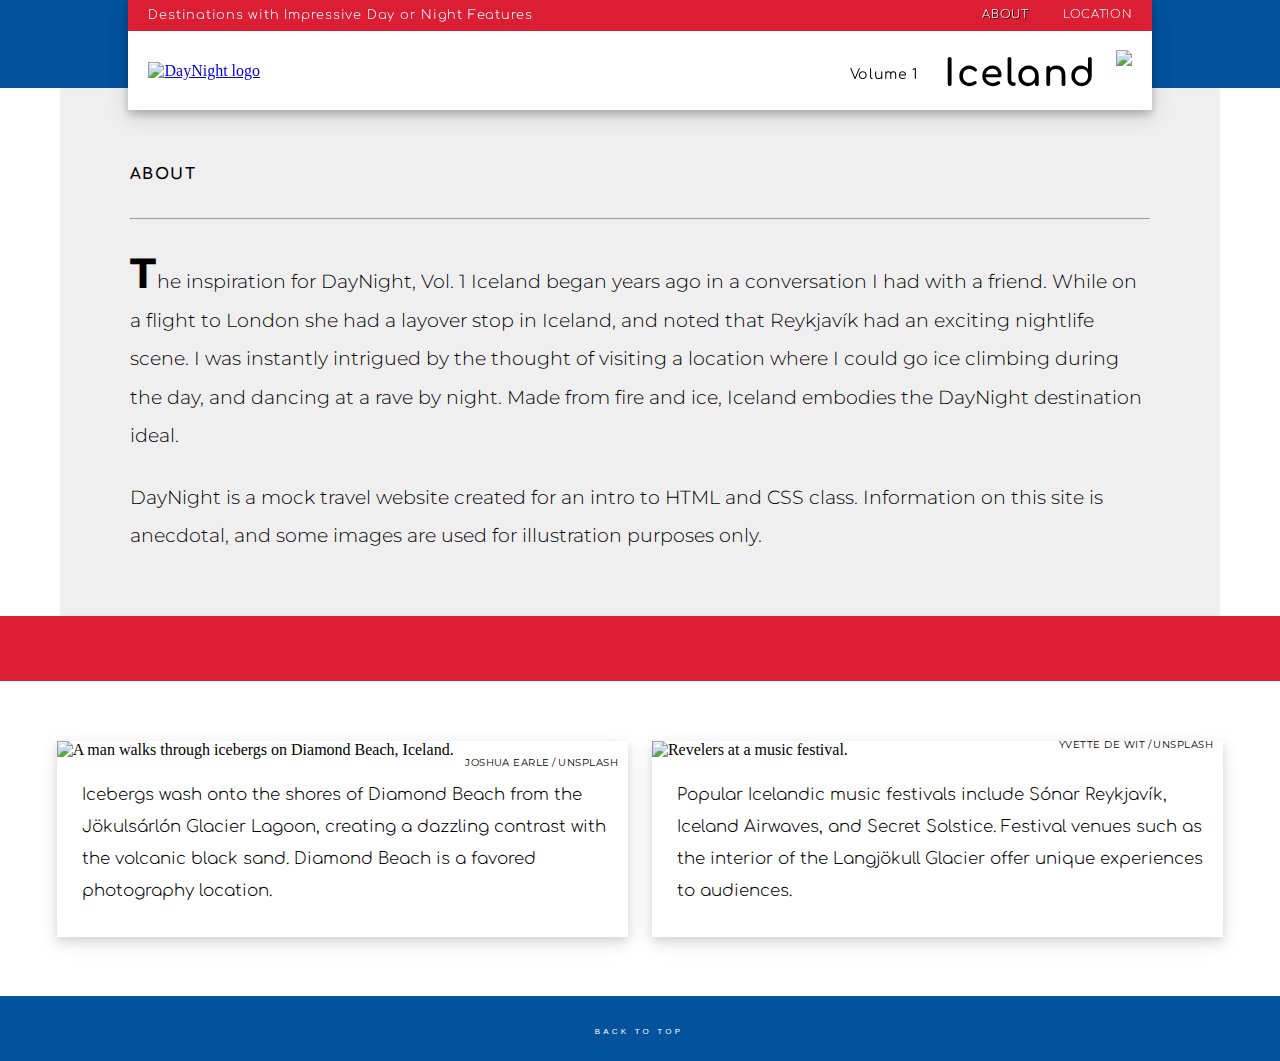
==== about.html @ ad4d8a8e "Add files via upload" ====
<!DOCTYPE html>
<html>
  <head>
    <meta charset="utf-8">
    <meta name="viewport" content="width=device-width, initial-scale=1">
    <title>About DayNight</title>
    <link rel="stylesheet" type="text/css" href="style.css">
    <link href="https://fonts.googleapis.com/css?family=Cinzel:400,900|Comfortaa:300,400|Montserrat:100,200,300,400,700,800|Quicksand:300,400,500,700" rel="stylesheet">
    <link rel="apple-touch-icon" sizes="180x180" href="apple-touch-icon.png">
    <link rel="icon" type="image/png" sizes="32x32" href="favicon-32x32.png">
    <link rel="icon" type="image/png" sizes="16x16" href="favicon-16x16.png">
    <link rel="manifest" href="site.webmanifest">
    <link rel="mask-icon" href="safari-pinned-tab.svg" color="#037be9">
    <meta name="apple-mobile-web-app-title" content="DayNight Iceland">
    <meta name="application-name" content="DayNight Iceland">
    <meta name="msapplication-TileColor" content="#2b5797">
    <meta name="theme-color" content="#ffffff">
  </head> 
  <body id="top">
    <div class="navcontainer"> 
      <div class="navtopcontain">
        <div class="navleft">
		  <h6 class="tagline"><span class="hide">Destinations&nbsp;with&nbsp;</span>Impressive&nbsp;Day or Night<span class="hide">&nbsp;Features</span></h6>
        </div>     
        <div class="navright">
          <h6 class="ula"><a href="about.html" class="aboutactive">About</a></h6>
          <h6 class="ulb"><a href="location.html">Location</a></h6>
        </div>
      </div>  
      <div class="navbottomcontain"> 
		<div class="navleftbottom">
          <a href="index.html" class="indexactive"><img class="dnlogo" src="images/daynightlogo.svg" alt="DayNight logo"></a>
		</div>
        <div class="navrightbottom">
          <h5 class="vol">Volume&nbsp;1</h5>
          <h1 class="country">Iceland</h1>
          <img class="flag" src="images/icelandflagsml.svg">
        </div>  
      </div> 
    </div>
    <!-- About begins -->
    <div class="bluebar-bigger"></div>
    <div class="introabtloc"> 
      <h3 class="slug">About</h3>
        <hr class="lineabout">
        <p class="bodyabout"><span class="dropcap">T</span>he inspiration for DayNight, Vol. 1 Iceland began years ago in a conversation I had with a friend. While on a flight to London she had a layover stop in Iceland, and noted that Reykjavík had an exciting nightlife scene. I was instantly intrigued by the thought of visiting a location where I could go ice climbing during the day, and dancing at a rave by night. Made from fire and ice, Iceland embodies the DayNight destination ideal.</p>
        <p class="bodyabout">DayNight is a mock travel website created for an intro to HTML and CSS class. Information on this site is anecdotal, and some images are used for illustration purposes only.</p>    
    </div>
    <div class="redbar"></div>
    <div class="containerabt">        
      <div class="box boxa">
	    <img src="images/joshua-earle-unsplash-800x535.jpg" style="width:100%" alt="A man walks through icebergs on Diamond Beach, Iceland.">
        <div class="img6" role="img" aria-label="Diamond Beach on the Jökulsárlón Glacier Lagoon, Iceland"></div>         
        <h6 class="credit jeabt">Joshua Earle&#8239;/&#8239;Unsplash</h6>
        <h3 class="captionout">Icebergs wash onto the shores of Diamond Beach from the Jökulsárlón Glacier Lagoon, creating a dazzling contrast with the volcanic black sand. Diamond Beach is a favored photography location.</h3>	
      </div>          
      <div class="box boxb">
        <img src="images/yvette-de-wit-unsplash-800x535.jpg" style="width:100%" alt="Revelers at a music festival.">
        <h6 class="credit ydwabt">Yvette de Wit&#8239;/&#8239;Unsplash</h6>
        <h3 class="captionout">Popular Icelandic music festivals include Sónar Reykjavík, Iceland Airwaves, and Secret Solstice. Festival venues such as the interior of the Langjökull Glacier offer unique experiences to audiences.</h3>    
      </div>        
    </div>
    <div class="bluebar">
    <div class="backtotop"><h4><a href="#top">Back To Top</a></h4></div>
      </div> 
	<script src="daynight.js"></script>
  </body>
</html>
---- style.css ----
/* 

DayNight Iceland - brand fonts: 
font-family: 'Cinzel', serif;
font-family: 'Comfortaa', cursive;
font-family: 'Montserrat', sans-serif;
font-family: 'Quicksand', sans-serif;

DayNight Iceland - brand colors: 
#DC1E35 - red 
#02529C - blue

Special thanks to:
nypl.org/tech-connect
w3schools.com
lynda.com
stackoverflow.com
brackets.io
thimble.mozilla.org
unsplash.com
iStock
guidetoiceland.is
fonts.google.com
publicdomainvectors.org
realfavicongenerator.net
coolors.co
colorhexa.com
github.com

*/

body {
  margin: 0% 0% 0% 0%;
  padding: 0% 0% 0% 0%;
}
a:hover {
  cursor: pointer;
}
.navcontainer {
  box-shadow: 0 4px 8px 0 rgba(0, 0, 0, 0.2), 0 6px 20px 0 rgba(0, 0, 0, 0.15);
  position: fixed;
  top: 0px;
  left: 0px;
  right: 0px;
  margin: 0% 10% 0% 10%;  
  padding: 0% 0% 0% 0%;
  z-index: 4;
  transition: top .5s;
}
.navtopcontain {  
  display: flex;
}
.navbottomcontain {  
  background-color: #FFF;
  display: flex;
}
.navleft, .navright, .navleftbottom, .navrightbottom {
  flex: 50%; 
  display: flex;
  align-items: center;
}
.navleft, .navright {
  background-color: #DC1E35;
} 
.navleft, .navleftbottom {
  justify-content: flex-start;
  margin: 0% 0% 0% 0%;
  padding: 0% 0% 0% 2%;
}
.navright, .navrightbottom {
  justify-content: flex-end;
  margin: 0% 0% 0% 0%;
  padding: 0% 2% 0% 0%;
}
h6.tagline, h6.ula a, h6.ulb a { 
  color: #FFF; 
  font-family: 'Comfortaa', cursive;
  font-weight: 300;
  letter-spacing: .06em;
  line-height: 20px; 
  text-decoration: none;
  text-transform: uppercase;
  margin: 0% 0% 0% 0%;
  padding: 0% 0% 0% 0%;
}
h6.tagline {
  text-transform: none;  
} 
.navleftbottom a:hover {
  opacity: 0.6;
}
img.dnlogo {
  height: 3.3vw;
  margin: 0% 0% 0% 0%;
  padding: 1% 0% 0% 0%;
}
h5.vol {
  font-family: 'Comfortaa', cursive;
  text-align: center;
  font-size: .8vw;
  font-weight: 400;
  letter-spacing: .04em;
  margin: 0% 0% 0% 0%;
  padding: 1.5% 4.5% 0% 0%;
}
h1.country {
  font-family: 'Comfortaa', cursive;
  text-align: center;
  font-size: 2.9vw;
  letter-spacing: .04em;
  margin: 0% 0% 0% 0%;
  padding: 1.5% 3.8% 0% 0%; 
}
img.flag {
  height: 3vw;
  text-align: center;
  margin: 0% 0% 0% 0%;
  padding: 0% 0% 0% 0%;
}
a.aboutactive, a.locationactive {
  text-shadow: 1px 1px #000;
}
.ula a:hover, .ulb a:hover {
  text-shadow: 1px 1px #000;
} 
.ula {
  padding: 0% 6% 0% 0%;
}
/* HERO section starts */

.bluebar-bigger {
  height: 6vw;
  background-color: #02529C;
  margin: 0px 0px 0px 0px;
  padding: 0px 0px 0px 0px;
}
.herobox {
  margin: 4% 0% 4.5% 0%;
  padding: 0px 0px 0px 0px;
}
.heroimg { 
  width: 100%;
  background-color: #02529C;
  background-image: url("images/photo-concepts-istock-2000x1007.jpg");
  background-size: cover;
  background-repeat: no-repeat;
  background-position: center;
  position: relative;
  margin: 0px 0px 0px 0px; 
  padding: 0px 0px 740px 0px;
  z-index: 0;
}
h2.blurb {
  color: #FFF;
  font-family: 'Comfortaa', cursive;
  font-weight: 300;
  font-size: 2.3vw;
  line-height: 3.4vw;
  letter-spacing: .02em;
  text-shadow: 2px 2px 4px #000;
  position: absolute;
  bottom: 0px;
  left: 0px;
  margin: 0% 10% 3% 10%; 
  padding: 0px 0px 0px 0px;
}
h2.herocopy {
  color: #000; 
  font-family: 'Montserrat', sans-serif;
  font-weight: 300;
  font-size: 1.3vw;
  line-height: 2.3vw;
  letter-spacing: .01em;
  margin: -1% 10% 0% 10%; 
  padding: 0px 0px 0px 0px; 
}
.herocopy span, .dropcap {
  font-family: 'Montserrat', sans-serif; 
  font-weight: 700;
  font-size: 3vw;
  margin: 0px 0px 0px 0px;
  padding: 0px 1px 0px 0px; 
}
h4.captionhero  {
  color: #FFF;
  background-color: rgb(0,0,0);
  background-color: rgba(0,0,0, 0.4);
  font-family: 'Montserrat', sans-serif;
  font-weight: 400;
  font-size: 1vw;
  letter-spacing: .05em;
  bottom: 10px;
  right: 4%;
  text-shadow: 1px 2px 4px #000000;
  position: absolute;
  margin: 0px 0px 0px 0px; 
  padding: 1px 7px 3px 7px;
}
/* About page flexboxes */
.containerabt {
  display: flex;
  flex-wrap: wrap;
  justify-content: space-between;
  margin: 0% 3.5% 0% 3.5%; 
  padding: 0% 0% 0% 0%;
}
.box {
  flex: 1;
  position: relative;
}
.boxa, .boxb  {
  box-shadow: 0 4px 8px 0 rgba(0, 0, 0, 0.1), 0 6px 20px 0 rgba(0, 0, 0, 0.1);
  margin: 5% 1% 5% 1%; 
  padding: 0% 0% 35px 0%;
}
/* Index, About, Location - credits */
h6.credit {
  color: #000; 
  font-family: 'Montserrat', sans-serif;
  font-weight: 400;
  font-size: .5vw;
  letter-spacing: .05em;
  text-transform: uppercase;
  float: right;
  z-index: 2;
}
/* HERO ice climber image - credit */
h6.pcind { 
  margin: 0% 4% 0% 0%;
  padding: 3px 0px 0px 0px;
}
h6.aloc {
  position: absolute;
  right: 0px;
  bottom: -.7%;
  margin: 0% 2% 0% 0%;
  padding: 0px 0px 0px 0px;
}
/* About pg credits */
h6.jeabt, h6.ydwabt {
  margin: -2px 0px 0px 0px;
  padding: 0px 10px 0px 0px;
}
.introabtloc {
  background-color: #EFEFEF;
  margin: 0% 4.7% 0% 4.7%;
  padding: 0% 0% 3% 0%;
}
.introabtloc2 {
  position: relative;
  background-color: #FFF;
  margin: 0% 0% 0% 0%;
  padding: 3% 0% 3% 0%;
}
h3.slug {
  color: #000; 
  font-family: 'Comfortaa', cursive;
  font-size: 15px;
  letter-spacing: .1em;
  text-transform: uppercase;
  padding: 5.5% 6% 3% 6%;
  margin: 0px 0% 0% 0%;
}
hr.lineabout {
  margin: 0% 6% 3% 6%;
  padding: 0% 0% 0% 0%;
}
p.bodyabout, p.bodylocation {
  color: #000; 
  font-family: 'Montserrat', sans-serif; 
  font-weight: 400;
  font-weight: 400;
  font-size: 1.2vw;
  line-height: 2.2vw;	
  padding: 0% 6% 2% 6%;
  margin: 0px 0px 0px 0px;
}
h3.captionout { /* About - captions */
  color: #000;
  text-align: left;
  font-family: 'Comfortaa', cursive;
  font-weight: 300;
  font-size: 16px;
  line-height: 27px;
  margin: 0px 0px 0px 0px; 
  padding: 30px 20px 0px 25px;
}
.bluebar, .redbar {
  width: auto;
  position: relative;
  text-align: center;
  margin: 0px 0px 0px 0px;
  padding: 0px 0px 80px 0px;
}
.bluebar {
  background-color: #02529C;
}
.redbar {
  background-color: #DC1E35;
}
hr.linelocation {
  margin: 0% 6% 3% 6%;
  padding: 0% 0% 0% 0%;
}
/* Google maps flexbox */
.containermaps {
  display: flex;
  justify-content: space-between;
  margin: 0% 5% 0% 5%;
  padding: 0% 0% 0% 0%;
}
.mapa, .mapb {
  width: 100%;  
  border: 1px solid #02529C;
  overflow: hidden;
  position: relative;
  margin: 0% 1% 0% 1%;  
  padding: 0% 0% 50% 0%;
}
.googlemap  {
  border: 0;
  width: 100%;  
  height: 100%;
  position: absolute;
  left: 0;
  top: 0;
}
.iceland-tourist-map {
  width: 88%;
  background-color: #619FAD;
  background-image: url("images/istock-alisovna.svg");
  background-size: cover;
  background-repeat: no-repeat;
  background-position: center;
  position: relative;
  margin: 2% 0% 2% 0%;
  padding: 0% 6% 100% 6%;
}
/* //////////   POPUP begins   ////////// */

/* Popup container */
.popup {
  position: relative;
  display: inline-block;
}
/* Popup text */
.popup .popuptext {
  visibility: hidden;
  width: 120px;
  background-color: black;
  border-radius: 6px;
  color: #fff;
  text-align: center;
  font-size: 13px;
  font-family: 'Quicksand', sans-serif;
  font-weight: 400;
  position: absolute;
  bottom: 100%;
  left: 50%; 
  margin-left: -60px; /* Use half of the width (120/2 = 60), to center the tooltip */
  padding: 9px 6px 9px 6px;
  z-index: 1;
}
.popup .popuptext::after {
  content: " ";
  position: absolute;
  top: 100%; /* At the bottom of the tooltip */
  left: 50%;
  margin-left: -5px;
  border-width: 5px;
  border-style: solid;
  border-color: black transparent transparent transparent;
}
/* Show the popup text when you mouse over the popup container */
.popup:hover .popuptext {
  visibility: visible;
}
/* Popup - animation */
.popup .popuptext {
  opacity: 0;
  transition: opacity 1s;
}
.popup:hover .popuptext {
  opacity: 1;
}
 /* city name svgs */
.popup img {
	width: 18vw;
}
.saudarkrokur, .akureyri, .egilsstadir, .borgarnes, .grindavik, .selfoss, .vatnajokull {
  position: absolute;
}
.saudarkrokur {
  top: 35.5%;
  left: 36%;
}
.akureyri {
  top: 37.3%;
  left: 52%;
}
.pop1 .text1, .pop2 .text2 {
	margin-left: 0px;
}
.egilsstadir {
  top: 40.5%;
  left: 65.5%;
}
.borgarnes {
  top: 56%;
  left: 26.5%;
}
.grindavik {
  top: 66.5%;
  left: 27%;
}
.pop5 .text5 {
  margin-left: -5px;
}
.selfoss {
  top: 69%;
  left: 32.3%;
}
.vatnajokull {
  top: 59.5%;
  left: 57%;
}
/* //////////  POPUP ends  ////////// */

.backtotop {
  position: absolute;
  top: 50%;
  left: 50%;
  transform: translate(-50%, -50%);
  margin: 0px 0px 0px 0px; 
  padding: 0px 0px 0px 0px;
}
.backtotop a {
  color: #CDCDCD;
  font-family: sans-serif;
  font-weight:100;
  font-size: 8px;
  letter-spacing: .4em;
  text-transform: uppercase;
  text-decoration: none;
  margin: 0px 0px 0px 0px; 
  padding: 4px 7px 4px 5px;
}
.totopred a {
  color: #E7E7E7; 
}
.backtotop a:hover {
  color: #FFF;
  text-shadow: 2px 1px 2px #000;
}
/* //////////  SLIDESHOW begins  ////////// */

.container-day, .container-night {
  box-sizing: border-box;
  position: relative;
  margin: 0% 0% 0% 0%;
  padding: 5% 4.5% 4.3% 4.5%; 
}
.container-day {
  background-color: #02529C;
}
.container-night {
  background-color: #212121;
}
/* hide images by default */
.mySlides, .mySlides2 {
  box-sizing: border-box;
  display: none;
  position: relative;
  margin: 0% 0% 0% 0%;
  padding: 0% 4px 0% 4px; 
}
/* blue outlines on Day slides */
.mySlides img, .mySlides2 img {
  outline-offset: -1px;
  vertical-align: middle;
  margin: 0% 0% 0% 0%;
  padding: 0% 0% 0% 0%;
}
.mySlides img {
  box-sizing: border-box;
  background-color: #02529C;
  outline: 1px solid #02529C; 
}
/* graphite outlines on Night slides */
.mySlides2 img {
  box-sizing: border-box;
  background-color: #212121;
  outline: 1px solid #212121; 
}
.row-day {
  box-sizing: border-box;
  display: -ms-flexbox;
  display: flex;
  -ms-flex-wrap: wrap;
  flex-wrap: wrap;
  margin: 0% 0% 0% 0%;
  padding: 0% 0% 0% 0%;
}
.column-day {
  box-sizing: border-box;
  -ms-flex: 50%;
  flex: 50%;
  position: relative;
  margin: 0% 0% 0% 0%;
  padding: 0% 0% 0% 0%;
}  
 .leftd1 {
  flex: 3 1 0;
  box-sizing: border-box;
  margin: 0px 0px 0px 0px; 
  padding: 0px 0px 0px 0px;
}
.rightd1 {
  flex: 1 1 0;
}
.puffin, .fox {
  box-sizing: border-box;
  margin: 0px 0px 0px 0px; 
  padding: 0px 0px 0px 0px;
}
.leftd3 {
  flex: 3 1 0;
}
.rightd3 {
  flex: 1 1 0;
} 
.leftd5 {
  flex: 2 1 0;   
}
.rightd5 {
  flex: 1.27275 1 0;
} 
/* pointer hover over thumbnails */
.cursor {
  box-sizing: border-box;
  cursor: pointer;
}
/* next, previous buttons */
.prev, .next, .prev-night, .next-night {
  width: auto;
  cursor: pointer;
  user-select: none;
  box-sizing: border-box;
  border-radius: 0 3px 3px 0;
  /*margin-top: -50px;*/
  color: white;
  font-size: 2vw;
  font-weight: bold;
  -webkit-user-select: none;
  position: absolute;
  top: 40%;
  margin: 0% 0% 0% 0%;
  padding: 0% 0% 0% 0%;
}
.prev, .prev-night {
	left: 34px;
}
.next, .next-night {
  right: 34px;
  border-radius: 3px 0 0 3px;
}
/* hover over thumbnails */
.prev:hover, .next:hover {
  box-sizing: border-box;
  background-color: rgba(0, 0, 0, 0.8);
}
.prev-night:hover, .next-night:hover {
  box-sizing: border-box;
  background-color: rgba(2, 82, 156, 0.8);
}
.numbertext, .numbertext-night {
  box-sizing: border-box;
  color: #f2f2f2;
  font-family: 'Quicksand', sans-serif;	  
  font-weight: 400;
  font-size: 1vw;
  position: absolute;
  top: -5%;
  padding: 0px 0px 0px 0px;
  z-index: 3;
}
/* container image text */
.caption-container, .caption-container-night {
  box-sizing: border-box;
  font-family: 'Montserrat', sans-serif;
  font-weight: 200;
  font-size: 1vw;
  letter-spacing: .02em;
  text-align: center;
  color: white;
  margin: -2px 0px 0px 0px;
  padding: 0px 0px 0px 0px;
}
.ccday {
  margin: 0px 0px 0px 0px;
}
.caption-container span, .caption-container-night span {
  font-family: 'Quicksand', sans-serif;
  font-weight: 500;
}
.row-thumbnail, .row-thumbnail-night {
  box-sizing: border-box;
  margin: 0% 0% 0% 0%;
  padding: 0% 0% 0% 0%;
} 
.row-thumbnail:after, .row-thumbnail-night:after {
  box-sizing: border-box;
  content: "";
  display: table;
  clear: both;
}
.column-thumbnail, .column-thumbnail-night {
  box-sizing: border-box;
  float: left;	
  width: 16.66%;
  margin: 0px 0px 0px 0px;
  padding: 0px 5px 0px 5px;
}
.active, .demo:hover, .demo2:hover {
  box-sizing: border-box;
  opacity: 0.6;
}
/* slideshow - credits */    
h6.creditslide {
  font-family: 'Montserrat', sans-serif;  
  font-size: .5vw;
  font-weight: 400;
  letter-spacing: .05em;
  text-transform: uppercase;
  position: absolute;
  margin: 0% 0% 0% 0%; 
  padding: 0% 0% 0% 0%;
  z-index: 2;
}
h6.rc, h6.js, h6.tm, h6.vb, h6.ad, h6.cb, h6.jp, h6.fb, h6.rl, h6.mm, h6.al, h6.tc {
  color: #B4B4B4;  
}
h6.rc, h6.js, h6.tm {
  bottom: -1.5%;
  left: 0px;
}
h6.vb, h6.ad, h6.cb {
  top: -1.75%;
  right: 0px;
}
h6.jp, h6.fb, h6.rl, h6.mm, h6.al, h6.tc  {
  bottom: -1.5%;
  right: 0px;
}
h6.ad, h6.rl, h6.vb, h6.jp, h6.cb, h6.al {
  right: 5px;	
}
h6.jg2, h6.ka2, h6.tc2, h6.ac2, h6.gn2, h6.zb2 {
  color: #9A9A9A;  
  bottom: -1.5%;
  right: 4px;
}
/* //////////  SLIDESHOW ends  ////////// */

/* MEDIA QUERY begins */

/* ///////////////////////////////////// */
@media (min-width: 1401px){
  .navtopcontain {
    height: 2vw;
  }
  .navbottomcontain {  
    height: 5.5vw;
  }
  h6.tagline {
    font-size: .8vw;
  }
  h6.ula a, h6.ulb a {
	/* /// background-color: fuchsia; /// */
    font-size: .75vw;
  }
  .ula {
	padding: 0% 6% 0% 0%;	
  }
}
/* ///////////////////////////////////// */
@media (min-width: 1001px) and (max-width: 1400px) {
  .navtopcontain {
    height: 2.4vw;
  } 
  .navbottomcontain {  
    height: 6.2vw;		
  }
  h6.tagline {
    font-size: 1vw;
  }
  h6.ula a, h6.ulb a {
    font-size: .9vw;
  }
  .ula {
	padding: 0% 7% 0% 0%;	
  }
  /* /// h6.ula a, h6.ulb a {
	background-color: yellow;
  } /// */
  img.dnlogo {
	height: 3.5vw;
  }
  h5.vol {
	font-size: 1.1vw;
    padding: 1.5% 5.5% 0% 0%;
  }
  h1.country {
    font-size: 2.9vw;
  }
  img.flag {
    height: 3.2vw;
  }
/* ///////////// YELLOW begins ///////////// */
	
  .bluebar-bigger {
	height: 6.9vw;
  }
  .herocopy span, .dropcap {
	font-size: 3.3vw;
  }
  .heroimg { 
    margin: 0px 0px 0px 0px; 
    padding: 0px 0px 660px 0px;
  }
  h2.blurb {
    font-size: 2.5vw;
    line-height: 3.7vw;
    margin: 0% 10% 4% 10%; 
    padding: 0px 0px 0px 0px;
  }
  h2.herocopy {
	font-size: 1.6vw;
    line-height: 3.1vw;
  }
  h4.captionhero  {
	font-size: 1.2vw;
    margin: 0px 0px 0px 0px; 
    padding: 1px 7px 3px 7px;
  }
/* Index, About, Location - credits */
  h6.credit {
	font-size: .75vw;
  }
  h6.aloc {
    bottom: -1.1%;
  }
  .introabtloc {
    padding: 1% 0% 3% 0%;
  }
  h3.slug {
    font-size: 1.2vw;
    padding: 5.5% 6% 3% 6%;
  }
  p.bodyabout, p.bodylocation {
	font-size: 1.5vw;
	font-weight: 300;
    line-height: 3vw;	
  }
  h3.captionout { /* About - captions */
    font-size: 1.3vw;
    line-height: 2.5vw;
    padding: 20px 20px 0px 25px;
  }
  .boxa, .boxb  {
    padding: 0% 0% 30px 0%;
  }
  .bluebar, .redbar {
    padding: 0px 0px 65px 0px;
  }
  /* //////////  POPUP starts  ////////// */
  .popup .popuptext {
    bottom: 110%;
  }
  .pop1 .text1 {
	margin-left: -60px;
  }
  .pop5 .text5 {
    margin-left: -40px;
  }
  /* //////////  POPUP ends  ////////// */
  .backtotop a {
    color: #FFF;
  }	
  .prev, .next, .prev-night, .next-night {
    font-size: 2vw;
  }
  .prev, .prev-night {
	left: 26px;
  }
  .next, .next-night {
    right: 26px;
  }
  .numbertext, .numbertext-night {
	font-size: 1.2vw;
    top: -7%;
  }
  /* container slide text */
  .caption-container, .caption-container-night {
	font-size: 1.1vw;
	line-height: 2.7vw;
  }
  h6.creditslide {
    font-size: .7vw;
  }
  h6.rc, h6.js, h6.tm {
    bottom: -2%;
    left: 0px;
  }
  h6.vb, h6.ad, h6.cb {
    top: -2.3%;
  }
  h6.jp, h6.fb, h6.rl, h6.mm, h6.al, h6.tc  {
	bottom: -2%;
  }
  h6.jg2, h6.ka2, h6.tc2, h6.ac2, h6.gn2, h6.zb2 {
	bottom: -2%;
  }	
}
/* //////////// YELLOW ends //////////// */

/* ///////////////////////////////////// */
@media (min-width: 801px) and (max-width: 1000px) {
  .navtopcontain {
    height: 2.8vw;
  } 
  .navbottomcontain {  
    height: 7.5vw;
  }
  h6.tagline, h6.ula a, h6.ulb a { 
    font-weight: 400;
  }
  h6.tagline {
    font-size: 1.3vw;
  }
  h6.ula a, h6.ulb a {
    font-size: 1.1vw;
  }
  .ula {
	padding: 0% 8% 0% 0%;	
  }
  /* /// h6.ula a, h6.ulb a {
	background-color: dodgerblue;
  } /// */
  img.dnlogo {
	height: 4.2vw;
  }	
  h5.vol {
	font-size: 1vw;
	font-weight: 400;
    padding: 1.5% 6.5% 0% 0%;
  }
  h1.country {
    font-size: 3.2vw;
  }
  img.flag {
    height: 4.2vw;
  }
/* //////////// DODGERBLUE begins //////////// */
	
  .bluebar-bigger {
	height: 8vw;
  }
  .herocopy span, .dropcap {
	font-size: 4vw;
  }
  .heroimg { 
    margin: 0px 0px 0px 0px; 
    padding: 0px 0px 600px 0px;
  }
  h2.blurb {
    font-size: 3.1vw;
    line-height: 4.5vw;
    margin: 0% 10% 3% 10%; 
    padding: 0px 0px 0px 0px;
  }
  h2.herocopy {
	font-size: 1.8vw;
    line-height: 3.2vw;
  }
  h4.captionhero  {
	font-size: 1.3vw;
    margin: 0px 0px 0px 0px; 
    padding: 1px 7px 3px 7px;
  }
  /* Index, About, Location - credits */
  h6.credit {
	font-size: .9vw;
  }
  h6.aloc {
    bottom: -1.3%;
  }
  .introabtloc {
    padding: 1% 0% 3% 0%;
  }
  h3.slug {
    font-size: 1.3vw;
    padding: 5.5% 6% 3% 6%;
  }
  p.bodyabout, p.bodylocation {
	font-size: 1.8vw;
	font-weight: 300;
    line-height: 3.4vw;	
  }
  h3.captionout { /* About - captions */
    font-size: 1.6vw;
    line-height: 2.9vw;  
    padding: 20px 20px 0px 25px;
  }
  .boxa, .boxb  {
    padding: 0% 0% 27px 0%;
  }
  .bluebar, .redbar {
    padding: 0px 0px 50px 0px;
  }
  /* //////////  POPUP starts  ////////// */
  .popup .popuptext {
    bottom: 110%;
  }
  .pop1 .text1 {
	margin-left: -60px;
  }
  .pop5 .text5 {
    margin-left: -40px;
  }
  /* //////////  POPUP ends  ////////// */
  .backtotop a {
    color: #FFF;
  }	
  .prev, .next, .prev-night, .next-night {
    font-size: 2vw;
  }
  .prev, .prev-night {
	left: 22px;
  }
  .next, .next-night {
    right: 22px;
  }
  .numbertext, .numbertext-night {
	font-size: 1.4vw;
    top: -7%;
  }
  /* nontainer image text */
  .caption-container, .caption-container-night {
	font-size: 1.6vw;
	line-height: 2.7vw;
  }
  h6.creditslide {  
    font-size: .9vw;
  }
  h6.rc, h6.js, h6.tm {
    bottom: -2.7%;
    left: 0px;
  }
  h6.vb, h6.ad, h6.cb {
    top: -2.8%;
  }
  h6.jp, h6.fb, h6.rl, h6.mm, h6.al, h6.tc  {
	bottom: -2.7%;
  }
  h6.jg2, h6.ka2, h6.tc2, h6.ac2, h6.gn2, h6.zb2 {
	bottom: -2.6%;
  }		
}
/* //////////// DODGERBLUE ends //////////// */

/* ///////////////////////////////////// */
@media (min-width: 501px) and (max-width: 800px) {
  .navtopcontain {
    height: 3.2vw;
  } 
  .navbottomcontain {  
    height: 8.5vw;
  }
  /* /// h6.ula a, h6.ulb a {
	background-color: purple;
  } /// */
  img.dnlogo {
	height: 5vw;
  }	
  h6.tagline {
    font-size: 1.4vw;
  }
  span.hide {
	display: none;
  }
  h6.tagline, h6.ula a, h6.ulb a { 
    font-weight: 400;
  }
  h6.ula a, h6.ulb a {
    font-size: 1.2vw;
  }
  .ula {
	padding: 0% 10% 0% 0%;	
  }
  h5.vol {
	font-size: 1.3vw;
	font-weight: 400;
	padding: 1.5% 8.5% 0% 0%;
  }
  h1.country {
    font-size: 4vw;
  }
  img.flag {
    height: 5vw;
  }
  /* //////////// PURPLE begins //////////// */
	
  .bluebar-bigger {
	height: 8.8vw;
  }
  .herocopy span, .dropcap {
	font-size: 4.5vw;
  }
  .heroimg { 
    padding: 0px 0px 600px 0px;
  }
  h2.blurb {
    font-size: 4.5vw;
    line-height: 6vw;
    margin: 0% 10% 6% 10%; 
  }
  h2.herocopy {
	font-size: 2.2vw;
    line-height: 4.4vw;
  }
  h4.captionhero  {
	font-size: 1.9vw;
    margin: 0px 0px 0px 0px; 
    padding: 1px 7px 3px 7px;
  }
  /* Index, About, Location - credits */
  h6.credit {
	font-size: 1.3vw;
  }	
  h6.aloc {
    bottom: -1.7%;
  }
  .introabtloc {
    padding: 3% 0% 3% 0%;
  }
  h3.slug {
    font-size: 1.7vw;
    padding: 5.5% 6% 3% 6%;
  }
  p.bodyabout, p.bodylocation {
	font-size: 2.4vw;
	font-weight: 300;
    line-height: 4.2vw;	
  }
  .containerabt {
    display: block;
  }
  h3.captionout { /* captions for About page pix */
    font-size: 2.1vw;
    line-height: 3.6vw;
    padding: 20px 20px 0px 25px;
  }
  .boxa, .boxb  {
    padding: 0% 0% 26px 0%;
  }
  .bluebar, .redbar {
    padding: 0px 0px 35px 0px;
  }
  /* //////////  POPUP starts  ////////// */
  .popup .popuptext {
	font-size: 11px;
    bottom: 120%;
  }
  .pop1 .text1 {
	margin-left: -60px;
  }
  .pop5 .text5 {
    margin-left: -55px;
  }
  /* //////////  POPUP ends  ////////// */
  .backtotop a {
    color: #FFF;
  }	
  .prev, .next, .prev-night, .next-night {
	top: 38%;
    font-size: 2.8vw;
  }
  /* Position the "next button" to the right */
  .prev, .prev-night {
	left: 14.5px;
  }
  .next, .next-night {
    right: 14.5px;
  }
  .numbertext, .numbertext-night {
	font-size: 1.6vw;
    top: -7.5%;
  }
  /* container image text */
  .caption-container, .caption-container-night {
	font-size: 2vw;
	line-height: 3vw;
	margin: 0px 0px 0px 0px;
  }
  h6.creditslide {
	color: #DBDBDB;
    font-size: 1.1vw;
  }
  h6.rc, h6.js, h6.tm {
    bottom: -3.2%;
    left: 0px;
  }
  h6.vb, h6.ad, h6.cb {
    top: -3.15%;
  }
  h6.jp, h6.fb, h6.rl, h6.mm, h6.al, h6.tc  {
	bottom: -3.2%;
  }
  h6.jg2, h6.ka2, h6.tc2, h6.ac2, h6.gn2, h6.zb2 {
	bottom: -3.2%;
  }		
}
/* //////////// PURPLE ends //////////// */

/* ///////////////////////////////////// */
@media (max-width: 500px) {
  .navcontainer {
    margin: 0% 5% 0% 5%;  
  } 
  .navtopcontain {
    height: 5.2vw;
  }
  .navbottomcontain {  
    height: 12vw;
  }
  .navleft, .navleftbottom {
	margin: 0% 0% 0% 0%;
    padding: 0% 0% 0% 4%;
  }
  .navright, .navrightbottom {
	margin: 0% 0% 0% 0%;
    padding: 0% 4% 0% 0%;
  }
  span.hide {
	display: none;
  }
  h6.tagline, h6.ula a, h6.ulb a { 
    font-weight: 400;
  }
  h6.tagline a, h6.ula a, h6.ulb a {
	/* /// background-color: greenyellow; /// */
    font-size: 2.2vw;
	letter-spacing: .15em;
  }
  .ula {
	padding: 0% 12% 0% 0%;
  }
  img.dnlogo {
	height: 5.5vw;
	margin: 0% 0% 0% 0%;
    padding: 2% 0% 0% 0%;
  }	
  h5.vol {
    display: none;
  }
  h1.country {
    font-size: 5.2vw;
    margin: 0% 0% 0% 0%;
    padding: 1.5% 3.8% 0% 0%; 
  }
  img.flag {
    height: 5.2vw;
    margin: 0% 0% 0% 0%;
    padding: 0% 0% 0% 0%;
  }
  .bluebar-bigger {
	height: 13.5vw;
  }
  .herocopy span, .dropcap {
	font-size: 6.5vw;
  }
  .heroimg { 
    margin: 0px 0px 0px 0px; 
    padding: 0px 0px 540px 0px;
  }
  h2.blurb {
    font-size: 5.2vw;
    line-height: 9vw;
    margin: 0% 10% 17% 7%; 
    padding: 0px 0px 0px 0px;
  }
  h2.herocopy {
	font-size: 3.8vw;
    line-height: 6.4vw;
    margin: 6% 7% 7% 7%; 
    padding: 0px 0px 0px 0px; 
  }
  h4.captionhero  {
	font-size: 3.2vw;
    margin: 0px 0px 0px 0px; 
    padding: 1px 7px 3px 7px;
  }	
  /* Index, About, Location - credits */
  h6.credit {
	font-size: 2.3vw;
  }
  /* HERO image - credit */
  h6.pcind { 
    margin: 0% 4% 0% 0%;
	padding: 1% 0% 3% 0%;
  }
  h6.aloc {
    bottom: -3%;
  }
  .introabtloc {
    padding: 2% 0% 3% 0%;
  }
  h3.slug {
    font-size: 3vw;
    padding: 10% 6% 6% 6%;
  }
  p.bodyabout, p.bodylocation {
	font-size: 3.4vw;
    line-height: 6vw;	
	padding: 0% 6% 4% 6%;
  }
  .containerabt {
    display: block;
  }
  h3.captionout {
    font-size: 3vw;
	font-weight: 400;
    line-height: 5vw;
	letter-spacing: .02em;
    padding: 20px 15px 0px 20px;
  }
  .boxa, .boxb  { 
    padding: 0% 0% 25px 0%;
  }
  .bluebar, .redbar {
    margin: 0px 0px 0px 0px;
    padding: 0px 0px 35px 0px;
  }
  /* //////////  POPUP starts  ////////// */
  .popup .popuptext {
	font-size: 11px;
    bottom: 120%;
  }
  .pop1 .text1 {
	margin-left: -60px;
  }
  .pop5 .text5 {
    margin-left: -60px;
  }
  /* //////////  POPUP ends  ////////// */
  .backtotop a {
    color: #FFF;
    font-size: 7.5px;
  }
  .backtotop {
    margin: 0px 0px 0px 0px; 
    padding: 0px 7px 4px 5px;
  }
  .container-day, .container-night {
	margin: 0% 0% 0% 0%;
    padding: 7% 6% 2% 6%; 
  }
  /*.column-thumbnail, .column-thumbnail-night {
	display: none; 
  }*/
  .column-thumbnail, .column-thumbnail-night {
    width: 33.33%;
    margin: 0px 0px 0px 0px;
    padding: 0px 5px 0px 5px;
  }
  .prev, .next, .prev-night, .next-night {
	top: 28%;
    font-size: 3.5vw;
  }
  .prev, .prev-night {
	left: 12px;
  }
  .next, .next-night {
    right: 12px;
    border-radius: 3px 0 0 3px;
  }
  .numbertext, .numbertext-night {
	font-size: 2.5vw;
    top: -10%;
	margin: 0px 0px 0px 0px;
    padding: 0px 0px 0px 0px;
  }
  /* container image text */
  .caption-container, .caption-container-night {
	font-size: 3.1vw;
	line-height: 4.5vw;
	margin: 0px 0px 0px 0px;
	padding: 5px 0px 0px 0px;
  }
  h6.creditslide {
	color: #C1C1C1;
    font-size: 2.3vw;
  }
  h6.rc, h6.js, h6.tm {
    bottom: -6.8%;
    left: 0px;
  }
  h6.vb, h6.ad, h6.cb {
    top: -7%;
  }
  h6.jp, h6.fb, h6.rl, h6.mm, h6.al, h6.tc  {
	bottom: -6.8%;
  }
  h6.jg2, h6.ka2, h6.tc2, h6.ac2, h6.gn2, h6.zb2 {
	bottom: -7%;
  }
  .containermaps {
    display: flex;
    flex-direction: column; 
    margin: 0% 6% 0% 6%;
    padding: 0% 0% 0% 0%;
  }
  .mapa, .mapb {
    margin: 2% 0% 2% 0%;
    padding: 0% 0% 100% 0%;
  }
}
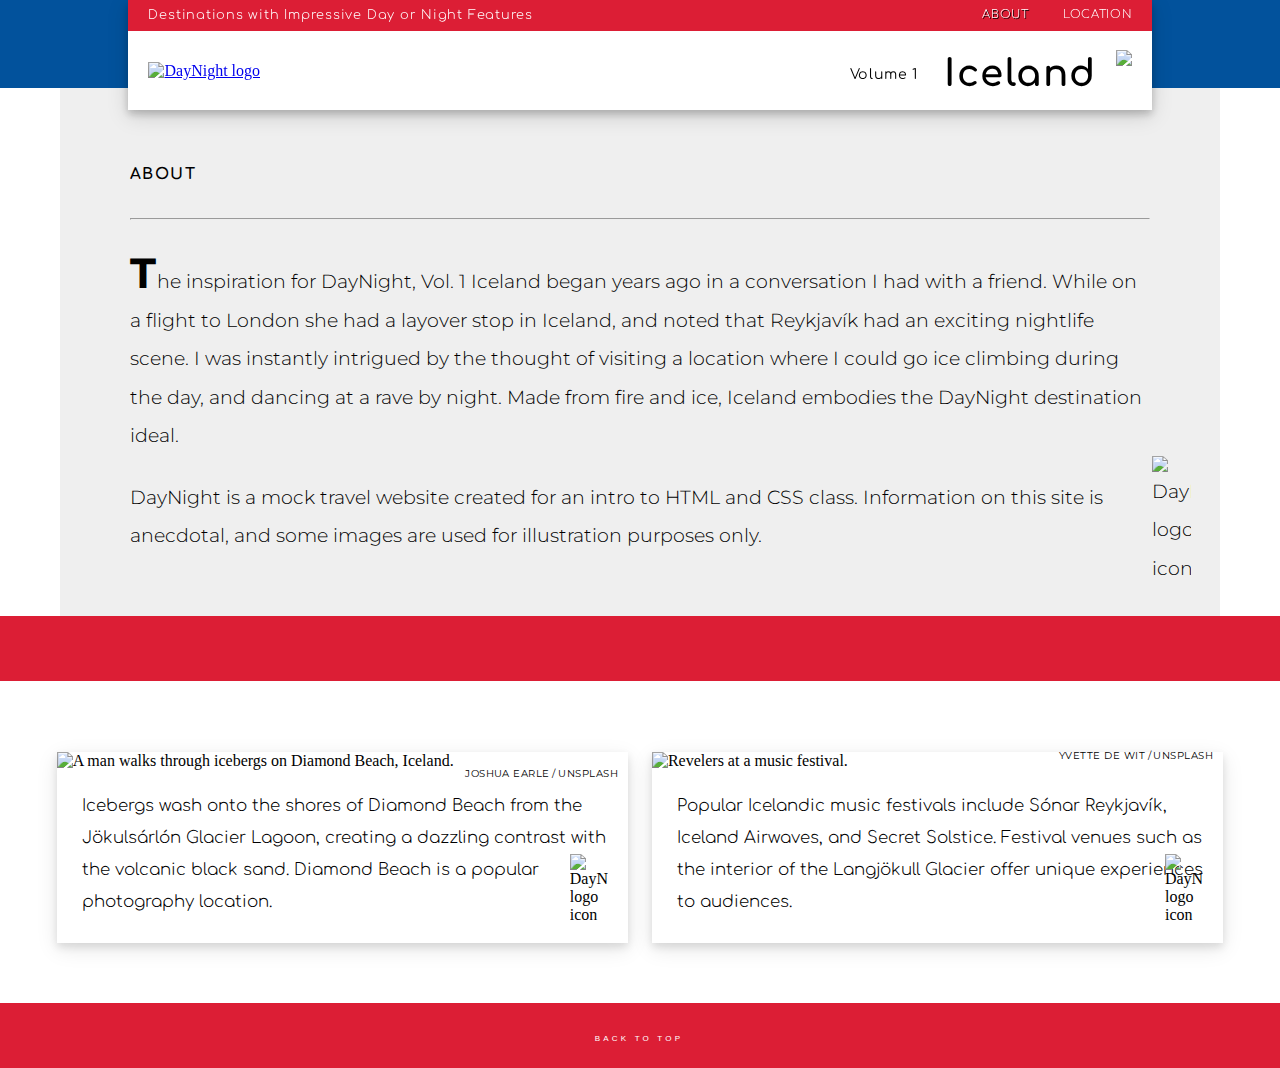
==== commit 76da9c3f: "Add files via upload" ====
--- a/about.html
+++ b/about.html
@@ -44,7 +44,7 @@
       <h3 class="slug">About</h3>
         <hr class="lineabout">
         <p class="bodyabout"><span class="dropcap">T</span>he inspiration for DayNight, Vol. 1 Iceland began years ago in a conversation I had with a friend. While on a flight to London she had a layover stop in Iceland, and noted that Reykjavík had an exciting nightlife scene. I was instantly intrigued by the thought of visiting a location where I could go ice climbing during the day, and dancing at a rave by night. Made from fire and ice, Iceland embodies the DayNight destination ideal.</p>
-        <p class="bodyabout">DayNight is a mock travel website created for an intro to HTML and CSS class. Information on this site is anecdotal, and some images are used for illustration purposes only.</p>    
+        <p class="bodyabout">DayNight is a mock travel website created for an intro to HTML and CSS class. Information on this site is anecdotal, and some images are used for illustration purposes only. <img class="dn-icon dn-icon-abt" src="images/dnicon.svg" alt="DayNight logo icon"></p>    
     </div>
     <div class="redbar"></div>
     <div class="containerabt">        
@@ -52,17 +52,20 @@
 	    <img src="images/joshua-earle-unsplash-800x535.jpg" style="width:100%" alt="A man walks through icebergs on Diamond Beach, Iceland.">
         <div class="img6" role="img" aria-label="Diamond Beach on the Jökulsárlón Glacier Lagoon, Iceland"></div>         
         <h6 class="credit jeabt">Joshua Earle&#8239;/&#8239;Unsplash</h6>
-        <h3 class="captionout">Icebergs wash onto the shores of Diamond Beach from the Jökulsárlón Glacier Lagoon, creating a dazzling contrast with the volcanic black sand. Diamond Beach is a favored photography location.</h3>	
+        <h3 class="captionout">Icebergs wash onto the shores of Diamond Beach from the Jökulsárlón Glacier Lagoon, creating a dazzling contrast with the volcanic black sand. Diamond Beach is a popular photography location.</h3> <img class="dn-icon dn-icon-abtcaptions" src="images/dnicon.svg" alt="DayNight logo icon">
       </div>          
       <div class="box boxb">
         <img src="images/yvette-de-wit-unsplash-800x535.jpg" style="width:100%" alt="Revelers at a music festival.">
         <h6 class="credit ydwabt">Yvette de Wit&#8239;/&#8239;Unsplash</h6>
-        <h3 class="captionout">Popular Icelandic music festivals include Sónar Reykjavík, Iceland Airwaves, and Secret Solstice. Festival venues such as the interior of the Langjökull Glacier offer unique experiences to audiences.</h3>    
+        <h3 class="captionout">Popular Icelandic music festivals include Sónar Reykjavík, Iceland Airwaves, and Secret Solstice. Festival venues such as the interior of the Langjökull Glacier offer unique experiences to audiences.</h3> <img class="dn-icon dn-icon-abtcaptions" src="images/dnicon.svg" alt="DayNight logo icon">    
       </div>        
     </div>
-    <div class="bluebar">
+	<div class="redbar">
     <div class="backtotop"><h4><a href="#top">Back To Top</a></h4></div>
-      </div> 
+      </div>
+    <!--<div class="bluebar">
+    <div class="backtotop"><h4><a href="#top">Back To Top</a></h4></div>
+      </div>-->
 	<script src="daynight.js"></script>
   </body>
 </html>
--- a/style.css
+++ b/style.css
@@ -90,9 +90,9 @@
   opacity: 0.6;
 }
 img.dnlogo {
-  height: 3.3vw;
+  height: 2.8vw;
   margin: 0% 0% 0% 0%;
-  padding: 1% 0% 0% 0%;
+  padding: .5% 0% 0% 0%;
 }
 h5.vol {
   font-family: 'Comfortaa', cursive;
@@ -135,7 +135,8 @@
   padding: 0px 0px 0px 0px;
 }
 .herobox {
-  margin: 4% 0% 4.5% 0%;
+  position: relative;
+  margin: 4% 0% 5% 0%;
   padding: 0px 0px 0px 0px;
 }
 .heroimg { 
@@ -210,8 +211,8 @@
 }
 .boxa, .boxb  {
   box-shadow: 0 4px 8px 0 rgba(0, 0, 0, 0.1), 0 6px 20px 0 rgba(0, 0, 0, 0.1);
-  margin: 5% 1% 5% 1%; 
-  padding: 0% 0% 35px 0%;
+  margin: 6% 1% 5% 1%; 
+  padding: 0% 0% 4% 0%;
 }
 /* Index, About, Location - credits */
 h6.credit {
@@ -243,14 +244,15 @@
 }
 .introabtloc {
   background-color: #EFEFEF;
+  position: relative;
   margin: 0% 4.7% 0% 4.7%;
   padding: 0% 0% 3% 0%;
 }
 .introabtloc2 {
   position: relative;
   background-color: #FFF;
-  margin: 0% 0% 0% 0%;
-  padding: 3% 0% 3% 0%;
+  margin: 3% 0% 0% 0%;
+  padding: 0% 0% 3% 0%;
 }
 h3.slug {
   color: #000; 
@@ -285,6 +287,24 @@
   margin: 0px 0px 0px 0px; 
   padding: 30px 20px 0px 25px;
 }
+.dn-icon {
+  width: 2.8vw;
+  position: absolute;
+  right: 0px;  
+  bottom: 0px;
+  padding: 0% 0% 0% 0%;
+  z-index: 3;
+}
+.dn-icon-index {
+  bottom: -25px;
+  margin: 0% 4.8% 0% 0%;
+}
+.dn-icon-loc, .dn-icon-abt {
+  margin: 0% 2.5% 2.5% 0%;
+}
+.dn-icon-abtcaptions {
+  margin: 0% 3.5% 3.5% 0%;
+}
 .bluebar, .redbar {
   width: auto;
   position: relative;
@@ -306,7 +326,8 @@
 .containermaps {
   display: flex;
   justify-content: space-between;
-  margin: 0% 5% 0% 5%;
+  /*margin: 1% 5% 0% 5%;*/
+  margin: 3% 3.8% 0% 3.8%;
   padding: 0% 0% 0% 0%;
 }
 .mapa, .mapb {
@@ -703,9 +724,9 @@
   /* /// h6.ula a, h6.ulb a {
 	background-color: yellow;
   } /// */
-  img.dnlogo {
-	height: 3.5vw;
-  }
+img.dnlogo {
+  height: 3.2vw;
+}
   h5.vol {
 	font-size: 1.1vw;
     padding: 1.5% 5.5% 0% 0%;
@@ -768,8 +789,13 @@
     padding: 20px 20px 0px 25px;
   }
   .boxa, .boxb  {
-    padding: 0% 0% 30px 0%;
-  }
+    padding: 0% 0% 25px 0%;
+  }
+    /* //////////// dn-icon //////////////// */
+.dn-icon {
+  width: 3vw;
+}
+
   .bluebar, .redbar {
     padding: 0px 0px 65px 0px;
   }
@@ -848,7 +874,7 @@
 	background-color: dodgerblue;
   } /// */
   img.dnlogo {
-	height: 4.2vw;
+	height: 3.8vw;
   }	
   h5.vol {
 	font-size: 1vw;
@@ -913,8 +939,13 @@
     padding: 20px 20px 0px 25px;
   }
   .boxa, .boxb  {
-    padding: 0% 0% 27px 0%;
-  }
+    padding: 0% 0% 23px 0%;
+  }
+    /* //////////// dn-icon //////////////// */
+.dn-icon {
+  width: 3.5vw;
+}
+
   .bluebar, .redbar {
     padding: 0px 0px 50px 0px;
   }
@@ -981,7 +1012,7 @@
 	background-color: purple;
   } /// */
   img.dnlogo {
-	height: 5vw;
+	height: 4.5vw;
   }	
   h6.tagline {
     font-size: 1.4vw;
@@ -1062,8 +1093,17 @@
     padding: 20px 20px 0px 25px;
   }
   .boxa, .boxb  {
-    padding: 0% 0% 26px 0%;
-  }
+    padding: 0% 0% 45px 0%;
+  }
+     /* //////////// dn-icon //////////////// */
+.dn-icon {
+  width: 4vw;
+}
+		.dn-icon-index {
+  bottom: -15px;
+}
+	
+	
   .bluebar, .redbar {
     padding: 0px 0px 35px 0px;
   }
@@ -1099,6 +1139,7 @@
   }
   /* container image text */
   .caption-container, .caption-container-night {
+	font-weight: 300;
 	font-size: 2vw;
 	line-height: 3vw;
 	margin: 0px 0px 0px 0px;
@@ -1121,7 +1162,7 @@
 	bottom: -3.2%;
   }		
 }
-/* //////////// PURPLE ends //////////// */
+/* PURPLE ends */
 
 /* ///////////////////////////////////// */
 @media (max-width: 500px) {
@@ -1145,12 +1186,14 @@
   span.hide {
 	display: none;
   }
-  h6.tagline, h6.ula a, h6.ulb a { 
-    font-weight: 400;
-  }
-  h6.tagline a, h6.ula a, h6.ulb a {
-	/* /// background-color: greenyellow; /// */
-    font-size: 2.2vw;
+  h6.tagline {
+	display: none;	
+	}
+  h6.ula a, h6.ulb a {
+	/* background-color: greenyellow; */
+    /* font-weight: 400; */
+    font-weight: bolder;
+	font-size: 2.2vw;
 	letter-spacing: .15em;
   }
   .ula {
@@ -1165,7 +1208,7 @@
     display: none;
   }
   h1.country {
-    font-size: 5.2vw;
+    font-size: 5.6vw;
     margin: 0% 0% 0% 0%;
     padding: 1.5% 3.8% 0% 0%; 
   }
@@ -1182,16 +1225,18 @@
   }
   .heroimg { 
     margin: 0px 0px 0px 0px; 
-    padding: 0px 0px 540px 0px;
+    padding: 0px 0px 450px 0px;
   }
   h2.blurb {
-    font-size: 5.2vw;
-    line-height: 9vw;
+	font-weight: 400;
+    font-size: 5.3vw;
+    line-height: 9.1vw;
     margin: 0% 10% 17% 7%; 
     padding: 0px 0px 0px 0px;
   }
   h2.herocopy {
-	font-size: 3.8vw;
+	font-size: 3.9vw;
+	font-weight: 400;
     line-height: 6.4vw;
     margin: 6% 7% 7% 7%; 
     padding: 0px 0px 0px 0px; 
@@ -1235,25 +1280,28 @@
 	letter-spacing: .02em;
     padding: 20px 15px 0px 20px;
   }
-  .boxa, .boxb  { 
-    padding: 0% 0% 25px 0%;
-  }
+  .boxa, .boxb  {
+    padding: 0% 0% 53px 0%;
+  }
+     /* //////////// dn-icon //////////////// */
+.dn-icon {
+  width: 5vw;
+}
+	.dn-icon-index {
+  bottom: -15px;
+}
+.dn-icon-loc, .dn-icon-abt {
+  margin: 0% 4% 3.5% 0%;
+}
+.dn-icon-abtcaptions {
+  margin: 0% 3.5% 4% 0%;
+}
+	
+	
   .bluebar, .redbar {
     margin: 0px 0px 0px 0px;
     padding: 0px 0px 35px 0px;
   }
-  /* //////////  POPUP starts  ////////// */
-  .popup .popuptext {
-	font-size: 11px;
-    bottom: 120%;
-  }
-  .pop1 .text1 {
-	margin-left: -60px;
-  }
-  .pop5 .text5 {
-    margin-left: -60px;
-  }
-  /* //////////  POPUP ends  ////////// */
   .backtotop a {
     color: #FFF;
     font-size: 7.5px;
@@ -1266,9 +1314,6 @@
 	margin: 0% 0% 0% 0%;
     padding: 7% 6% 2% 6%; 
   }
-  /*.column-thumbnail, .column-thumbnail-night {
-	display: none; 
-  }*/
   .column-thumbnail, .column-thumbnail-night {
     width: 33.33%;
     margin: 0px 0px 0px 0px;
@@ -1293,6 +1338,7 @@
   }
   /* container image text */
   .caption-container, .caption-container-night {
+	font-weight: 400;
 	font-size: 3.1vw;
 	line-height: 4.5vw;
 	margin: 0px 0px 0px 0px;
@@ -1325,4 +1371,143 @@
     margin: 2% 0% 2% 0%;
     padding: 0% 0% 100% 0%;
   }
-}+}
+/* Smaller MQs begin */
+
+@media (min-width: 351px) and (max-width: 500px) {
+  .heroimg { 
+    margin: 0px 0px 0px 0px; 
+    padding: 0px 0px 440px 0px;
+  }
+/* //////////// dn-icon //////////////// */
+.dn-icon {
+  width: 5.5vw;
+}
+		.dn-icon-index {
+  bottom: -15px;
+}
+.dn-icon-loc, .dn-icon-abt {
+  margin: 0% 4% 3.5% 0%;
+}
+.dn-icon-abtcaptions {
+  margin: 0% 3.5% 4% 0%;
+}
+  .popup .popuptext {
+	font-size: 11px;
+    bottom: 120%;
+  }
+  .pop1 .text1 {
+	margin-left: -60px;
+  }
+  .pop5 .text5 {
+    margin-left: -60px;
+  }	
+}
+@media (min-width: 251px) and (max-width: 350px) {
+  .heroimg { 
+    margin: 0px 0px 0px 0px; 
+    padding: 0px 0px 400px 0px;
+  }
+	/* //////////// dn-icon //////////////// */
+.dn-icon {
+  width: 6vw;
+}
+		.dn-icon-index {
+  bottom: -15px;
+}
+.dn-icon-loc, .dn-icon-abt {
+  margin: 0% 4% 3.5% 0%;
+}
+.dn-icon-abtcaptions {
+  margin: 0% 3.5% 4% 0%;
+}
+	
+  .popup .popuptext {
+	font-size: 11px;
+    bottom: 120%;
+  }
+  .popup img {
+    width: 19vw;
+  }
+  .saudarkrokur {
+    top: 35%;
+  }
+  .akureyri {
+    top: 36.8%;
+  }
+  .egilsstadir {
+    top: 40%;
+  }
+  .borgarnes {
+    top: 55.5%;
+  }
+  .grindavik {
+    top: 66%;
+  }
+  .selfoss {
+    top: 68.5%;
+  }
+  .vatnajokull {
+    top: 59%;
+  }	
+  .pop1 .text1 {
+	margin-left: -70px;
+  }
+  .pop5 .text5 {
+    margin-left: -70px;
+  }	
+}
+@media (max-width: 250px) {
+  .heroimg { 
+    margin: 0px 0px 0px 0px; 
+    padding: 0px 0px 340px 0px;
+  }
+	/* //////////// dn-icon //////////////// */
+.dn-icon {
+  width: 6.5vw;
+}
+		.dn-icon-index {
+  bottom: -15px;
+}
+.dn-icon-loc, .dn-icon-abt {
+  margin: 0% 4% 3.5% 0%;
+}
+.dn-icon-abtcaptions {
+  margin: 0% 3.5% 4% 0%;
+}
+  .popup .popuptext {
+	font-size: 11px;
+    bottom: 120%;
+   }
+  .popup img {
+    width: 19vw;
+	}
+  .saudarkrokur {
+    top: 29.5%;
+  }
+  .akureyri {
+    top: 31.3%;
+  }
+  .egilsstadir {
+    top: 34.5%;
+  }
+  .borgarnes {
+    top: 54%;
+  }
+  .grindavik {
+    top: 60.5%;
+  }
+  .selfoss {
+    top: 63%;
+  }
+  .vatnajokull {
+    top: 53.5%;
+  }
+  .pop1 .text1 {
+	margin-left: -100px;
+  }
+  .pop5 .text5 {
+    margin-left: -100px;
+  }	
+}
+/* Smaller MQs end */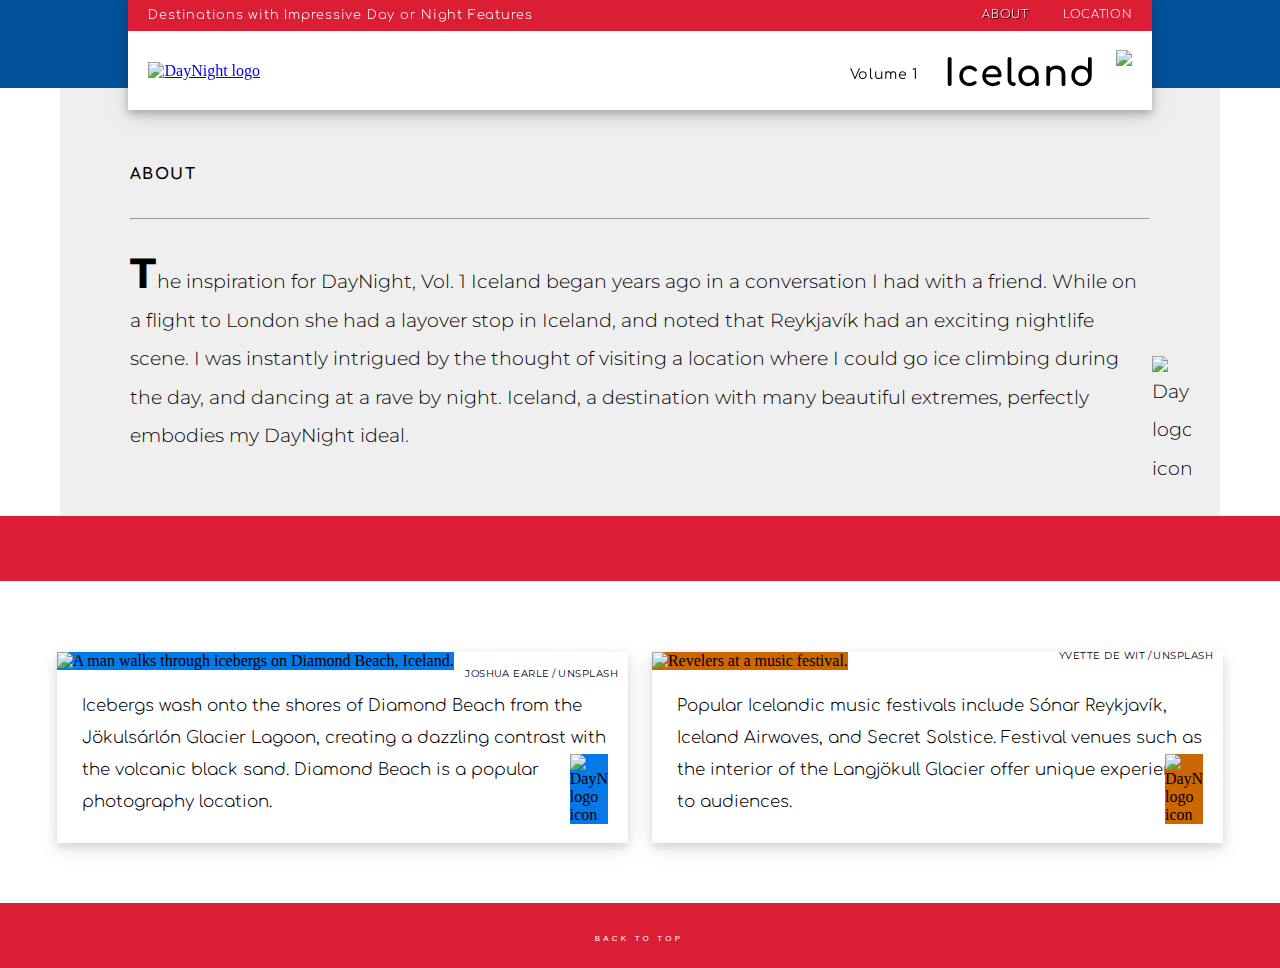
==== commit e1839d52: "Update about.html" ====
--- a/about.html
+++ b/about.html
@@ -43,8 +43,7 @@
     <div class="introabtloc"> 
       <h3 class="slug">About</h3>
         <hr class="lineabout">
-        <p class="bodyabout"><span class="dropcap">T</span>he inspiration for DayNight, Vol. 1 Iceland began years ago in a conversation I had with a friend. While on a flight to London she had a layover stop in Iceland, and noted that Reykjavík had an exciting nightlife scene. I was instantly intrigued by the thought of visiting a location where I could go ice climbing during the day, and dancing at a rave by night. Made from fire and ice, Iceland embodies the DayNight destination ideal.</p>
-        <p class="bodyabout">DayNight is a mock travel website created for an intro to HTML and CSS class. Information on this site is anecdotal, and some images are used for illustration purposes only. <img class="dn-icon dn-icon-abt" src="images/dnicon.svg" alt="DayNight logo icon"></p>    
+        <p class="bodyabout"><span class="dropcap">T</span>he inspiration for DayNight, Vol. 1 Iceland began years ago in a conversation I had with a friend. While on a flight to London she had a layover stop in Iceland, and noted that Reykjavík had an exciting nightlife scene. I was instantly intrigued by the thought of visiting a location where I could go ice climbing during the day, and dancing at a rave by night. Iceland, a destination with many beautiful extremes, perfectly embodies my DayNight ideal. <img class="dn-icon dn-icon-abt" src="images/dnicon.svg" alt="DayNight logo icon"></p>
     </div>
     <div class="redbar"></div>
     <div class="containerabt">        
--- a/style.css
+++ b/style.css
@@ -141,7 +141,7 @@
 }
 .heroimg { 
   width: 100%;
-  background-color: #02529C;
+  background-color: #037AE8;
   background-image: url("images/photo-concepts-istock-2000x1007.jpg");
   background-size: cover;
   background-repeat: no-repeat;
@@ -197,7 +197,7 @@
   margin: 0px 0px 0px 0px; 
   padding: 1px 7px 3px 7px;
 }
-/* About page flexboxes */
+/* about page flexboxes */
 .containerabt {
   display: flex;
   flex-wrap: wrap;
@@ -209,12 +209,18 @@
   flex: 1;
   position: relative;
 }
+.boxa img {
+  background-color: #037AE8;
+}
+.boxb img {
+  background-color: #CC6600;
+}
 .boxa, .boxb  {
   box-shadow: 0 4px 8px 0 rgba(0, 0, 0, 0.1), 0 6px 20px 0 rgba(0, 0, 0, 0.1);
   margin: 6% 1% 5% 1%; 
   padding: 0% 0% 4% 0%;
 }
-/* Index, About, Location - credits */
+/* index, about, location - credits */
 h6.credit {
   color: #000; 
   font-family: 'Montserrat', sans-serif;
@@ -225,7 +231,7 @@
   float: right;
   z-index: 2;
 }
-/* HERO ice climber image - credit */
+/* hero ice climber image - credit */
 h6.pcind { 
   margin: 0% 4% 0% 0%;
   padding: 3px 0px 0px 0px;
@@ -237,7 +243,7 @@
   margin: 0% 2% 0% 0%;
   padding: 0px 0px 0px 0px;
 }
-/* About pg credits */
+/* about pg credits */
 h6.jeabt, h6.ydwabt {
   margin: -2px 0px 0px 0px;
   padding: 0px 10px 0px 0px;
@@ -261,7 +267,7 @@
   letter-spacing: .1em;
   text-transform: uppercase;
   padding: 5.5% 6% 3% 6%;
-  margin: 0px 0% 0% 0%;
+  margin: 0% 0% 0% 0%;
 }
 hr.lineabout {
   margin: 0% 6% 3% 6%;
@@ -270,14 +276,14 @@
 p.bodyabout, p.bodylocation {
   color: #000; 
   font-family: 'Montserrat', sans-serif; 
-  font-weight: 400;
   font-weight: 400;
   font-size: 1.2vw;
   line-height: 2.2vw;	
   padding: 0% 6% 2% 6%;
   margin: 0px 0px 0px 0px;
 }
-h3.captionout { /* About - captions */
+/* about captions */
+h3.captionout { 
   color: #000;
   text-align: left;
   font-family: 'Comfortaa', cursive;
@@ -322,11 +328,10 @@
   margin: 0% 6% 3% 6%;
   padding: 0% 0% 0% 0%;
 }
-/* Google maps flexbox */
+/* Google Maps flexbox */
 .containermaps {
   display: flex;
   justify-content: space-between;
-  /*margin: 1% 5% 0% 5%;*/
   margin: 3% 3.8% 0% 3.8%;
   padding: 0% 0% 0% 0%;
 }
@@ -357,14 +362,13 @@
   margin: 2% 0% 2% 0%;
   padding: 0% 6% 100% 6%;
 }
-/* //////////   POPUP begins   ////////// */
-
-/* Popup container */
+/* POPUP begins */
+/* popup container */
 .popup {
   position: relative;
   display: inline-block;
 }
-/* Popup text */
+/* popup text */
 .popup .popuptext {
   visibility: hidden;
   width: 120px;
@@ -378,25 +382,25 @@
   position: absolute;
   bottom: 100%;
   left: 50%; 
-  margin-left: -60px; /* Use half of the width (120/2 = 60), to center the tooltip */
+  margin-left: -60px; /* use half the width (120/2 = 60), to center arrow */
   padding: 9px 6px 9px 6px;
   z-index: 1;
 }
 .popup .popuptext::after {
   content: " ";
   position: absolute;
-  top: 100%; /* At the bottom of the tooltip */
+  top: 100%; /* at bottom of popup */
   left: 50%;
   margin-left: -5px;
   border-width: 5px;
   border-style: solid;
   border-color: black transparent transparent transparent;
 }
-/* Show the popup text when you mouse over the popup container */
+/* show popup text when mouse over popup container */
 .popup:hover .popuptext {
   visibility: visible;
 }
-/* Popup - animation */
+/* popup - animation */
 .popup .popuptext {
   opacity: 0;
   transition: opacity 1s;
@@ -404,11 +408,11 @@
 .popup:hover .popuptext {
   opacity: 1;
 }
- /* city name svgs */
+ /* city name floating svg */
 .popup img {
-	width: 18vw;
-}
-.saudarkrokur, .akureyri, .egilsstadir, .borgarnes, .grindavik, .selfoss, .vatnajokull {
+  width: 18vw;
+}
+.saudarkrokur, .akureyri, .egilsstadir, .borgarnes, .grindavik, .vatnajokull {
   position: absolute;
 }
 .saudarkrokur {
@@ -420,7 +424,7 @@
   left: 52%;
 }
 .pop1 .text1, .pop2 .text2 {
-	margin-left: 0px;
+  margin-left: 0px;
 }
 .egilsstadir {
   top: 40.5%;
@@ -437,15 +441,11 @@
 .pop5 .text5 {
   margin-left: -5px;
 }
-.selfoss {
-  top: 69%;
-  left: 32.3%;
-}
 .vatnajokull {
   top: 59.5%;
   left: 57%;
 }
-/* //////////  POPUP ends  ////////// */
+/* POPUP ends */
 
 .backtotop {
   position: absolute;
@@ -473,7 +473,7 @@
   color: #FFF;
   text-shadow: 2px 1px 2px #000;
 }
-/* //////////  SLIDESHOW begins  ////////// */
+/* SLIDESHOW begins */
 
 .container-day, .container-night {
   box-sizing: border-box;
@@ -495,7 +495,7 @@
   margin: 0% 0% 0% 0%;
   padding: 0% 4px 0% 4px; 
 }
-/* blue outlines on Day slides */
+/* blue outlines on DAY slides */
 .mySlides img, .mySlides2 img {
   outline-offset: -1px;
   vertical-align: middle;
@@ -507,7 +507,7 @@
   background-color: #02529C;
   outline: 1px solid #02529C; 
 }
-/* graphite outlines on Night slides */
+/* graphite outlines on NIGHT slides */
 .mySlides2 img {
   box-sizing: border-box;
   background-color: #212121;
@@ -568,7 +568,6 @@
   user-select: none;
   box-sizing: border-box;
   border-radius: 0 3px 3px 0;
-  /*margin-top: -50px;*/
   color: white;
   font-size: 2vw;
   font-weight: bold;
@@ -579,7 +578,7 @@
   padding: 0% 0% 0% 0%;
 }
 .prev, .prev-night {
-	left: 34px;
+  left: 34px;
 }
 .next, .next-night {
   right: 34px;
@@ -681,11 +680,10 @@
   bottom: -1.5%;
   right: 4px;
 }
-/* //////////  SLIDESHOW ends  ////////// */
+/* SLIDESHOW ends */
 
 /* MEDIA QUERY begins */
 
-/* ///////////////////////////////////// */
 @media (min-width: 1401px){
   .navtopcontain {
     height: 2vw;
@@ -697,14 +695,12 @@
     font-size: .8vw;
   }
   h6.ula a, h6.ulb a {
-	/* /// background-color: fuchsia; /// */
     font-size: .75vw;
   }
   .ula {
 	padding: 0% 6% 0% 0%;	
   }
 }
-/* ///////////////////////////////////// */
 @media (min-width: 1001px) and (max-width: 1400px) {
   .navtopcontain {
     height: 2.4vw;
@@ -721,9 +717,6 @@
   .ula {
 	padding: 0% 7% 0% 0%;	
   }
-  /* /// h6.ula a, h6.ulb a {
-	background-color: yellow;
-  } /// */
 img.dnlogo {
   height: 3.2vw;
 }
@@ -736,9 +729,7 @@
   }
   img.flag {
     height: 3.2vw;
-  }
-/* ///////////// YELLOW begins ///////////// */
-	
+  }	
   .bluebar-bigger {
 	height: 6.9vw;
   }
@@ -764,7 +755,7 @@
     margin: 0px 0px 0px 0px; 
     padding: 1px 7px 3px 7px;
   }
-/* Index, About, Location - credits */
+  /* index, about, location - credits */
   h6.credit {
 	font-size: .75vw;
   }
@@ -783,7 +774,8 @@
 	font-weight: 300;
     line-height: 3vw;	
   }
-  h3.captionout { /* About - captions */
+  /* about - captions */
+  h3.captionout { 
     font-size: 1.3vw;
     line-height: 2.5vw;
     padding: 20px 20px 0px 25px;
@@ -791,15 +783,13 @@
   .boxa, .boxb  {
     padding: 0% 0% 25px 0%;
   }
-    /* //////////// dn-icon //////////////// */
-.dn-icon {
-  width: 3vw;
-}
-
+  .dn-icon {
+    width: 3vw;
+  }
   .bluebar, .redbar {
     padding: 0px 0px 65px 0px;
   }
-  /* //////////  POPUP starts  ////////// */
+  /* POPUP starts */
   .popup .popuptext {
     bottom: 110%;
   }
@@ -809,7 +799,7 @@
   .pop5 .text5 {
     margin-left: -40px;
   }
-  /* //////////  POPUP ends  ////////// */
+  /* POPUP ends */
   .backtotop a {
     color: #FFF;
   }	
@@ -848,9 +838,6 @@
 	bottom: -2%;
   }	
 }
-/* //////////// YELLOW ends //////////// */
-
-/* ///////////////////////////////////// */
 @media (min-width: 801px) and (max-width: 1000px) {
   .navtopcontain {
     height: 2.8vw;
@@ -870,9 +857,6 @@
   .ula {
 	padding: 0% 8% 0% 0%;	
   }
-  /* /// h6.ula a, h6.ulb a {
-	background-color: dodgerblue;
-  } /// */
   img.dnlogo {
 	height: 3.8vw;
   }	
@@ -886,9 +870,7 @@
   }
   img.flag {
     height: 4.2vw;
-  }
-/* //////////// DODGERBLUE begins //////////// */
-	
+  }	
   .bluebar-bigger {
 	height: 8vw;
   }
@@ -914,7 +896,7 @@
     margin: 0px 0px 0px 0px; 
     padding: 1px 7px 3px 7px;
   }
-  /* Index, About, Location - credits */
+  /* index, about, location - credits */
   h6.credit {
 	font-size: .9vw;
   }
@@ -933,7 +915,8 @@
 	font-weight: 300;
     line-height: 3.4vw;	
   }
-  h3.captionout { /* About - captions */
+  /* about - captions */
+  h3.captionout { 
     font-size: 1.6vw;
     line-height: 2.9vw;  
     padding: 20px 20px 0px 25px;
@@ -941,15 +924,13 @@
   .boxa, .boxb  {
     padding: 0% 0% 23px 0%;
   }
-    /* //////////// dn-icon //////////////// */
-.dn-icon {
-  width: 3.5vw;
-}
-
+  .dn-icon {
+    width: 3.5vw;
+  }
   .bluebar, .redbar {
     padding: 0px 0px 50px 0px;
   }
-  /* //////////  POPUP starts  ////////// */
+  /* POPUP starts */
   .popup .popuptext {
     bottom: 110%;
   }
@@ -959,7 +940,7 @@
   .pop5 .text5 {
     margin-left: -40px;
   }
-  /* //////////  POPUP ends  ////////// */
+  /* POPUP ends */
   .backtotop a {
     color: #FFF;
   }	
@@ -976,7 +957,7 @@
 	font-size: 1.4vw;
     top: -7%;
   }
-  /* nontainer image text */
+  /* container image text */
   .caption-container, .caption-container-night {
 	font-size: 1.6vw;
 	line-height: 2.7vw;
@@ -998,9 +979,6 @@
 	bottom: -2.6%;
   }		
 }
-/* //////////// DODGERBLUE ends //////////// */
-
-/* ///////////////////////////////////// */
 @media (min-width: 501px) and (max-width: 800px) {
   .navtopcontain {
     height: 3.2vw;
@@ -1008,14 +986,11 @@
   .navbottomcontain {  
     height: 8.5vw;
   }
-  /* /// h6.ula a, h6.ulb a {
-	background-color: purple;
-  } /// */
   img.dnlogo {
 	height: 4.5vw;
   }	
   h6.tagline {
-    font-size: 1.4vw;
+    font-size: 1.6vw;
   }
   span.hide {
 	display: none;
@@ -1024,7 +999,7 @@
     font-weight: 400;
   }
   h6.ula a, h6.ulb a {
-    font-size: 1.2vw;
+    font-size: 1.4vw;
   }
   .ula {
 	padding: 0% 10% 0% 0%;	
@@ -1040,8 +1015,6 @@
   img.flag {
     height: 5vw;
   }
-  /* //////////// PURPLE begins //////////// */
-	
   .bluebar-bigger {
 	height: 8.8vw;
   }
@@ -1065,7 +1038,7 @@
     margin: 0px 0px 0px 0px; 
     padding: 1px 7px 3px 7px;
   }
-  /* Index, About, Location - credits */
+  /* index, about, location - credits */
   h6.credit {
 	font-size: 1.3vw;
   }	
@@ -1087,7 +1060,8 @@
   .containerabt {
     display: block;
   }
-  h3.captionout { /* captions for About page pix */
+  /* captions for about page pix */
+  h3.captionout { 
     font-size: 2.1vw;
     line-height: 3.6vw;
     padding: 20px 20px 0px 25px;
@@ -1095,19 +1069,16 @@
   .boxa, .boxb  {
     padding: 0% 0% 45px 0%;
   }
-     /* //////////// dn-icon //////////////// */
-.dn-icon {
-  width: 4vw;
-}
-		.dn-icon-index {
-  bottom: -15px;
-}
-	
-	
+  .dn-icon {
+    width: 4vw;
+  }
+  .dn-icon-index {
+    bottom: -15px;
+  }
   .bluebar, .redbar {
     padding: 0px 0px 35px 0px;
   }
-  /* //////////  POPUP starts  ////////// */
+  /* POPUP starts */
   .popup .popuptext {
 	font-size: 11px;
     bottom: 120%;
@@ -1118,7 +1089,7 @@
   .pop5 .text5 {
     margin-left: -55px;
   }
-  /* //////////  POPUP ends  ////////// */
+  /* POPUP ends */
   .backtotop a {
     color: #FFF;
   }	
@@ -1126,7 +1097,7 @@
 	top: 38%;
     font-size: 2.8vw;
   }
-  /* Position the "next button" to the right */
+  /* position next button to right */
   .prev, .prev-night {
 	left: 14.5px;
   }
@@ -1162,12 +1133,9 @@
 	bottom: -3.2%;
   }		
 }
-/* PURPLE ends */
-
-/* ///////////////////////////////////// */
 @media (max-width: 500px) {
   .navcontainer {
-    margin: 0% 5% 0% 5%;  
+    margin: 0% 0% 0% 0%;  
   } 
   .navtopcontain {
     height: 5.2vw;
@@ -1190,8 +1158,6 @@
 	display: none;	
 	}
   h6.ula a, h6.ulb a {
-	/* background-color: greenyellow; */
-    /* font-weight: 400; */
     font-weight: bolder;
 	font-size: 2.2vw;
 	letter-spacing: .15em;
@@ -1246,11 +1212,11 @@
     margin: 0px 0px 0px 0px; 
     padding: 1px 7px 3px 7px;
   }	
-  /* Index, About, Location - credits */
+  /* index, about, location - credits */
   h6.credit {
 	font-size: 2.3vw;
   }
-  /* HERO image - credit */
+  /* hero image - credit */
   h6.pcind { 
     margin: 0% 4% 0% 0%;
 	padding: 1% 0% 3% 0%;
@@ -1283,21 +1249,18 @@
   .boxa, .boxb  {
     padding: 0% 0% 53px 0%;
   }
-     /* //////////// dn-icon //////////////// */
-.dn-icon {
-  width: 5vw;
-}
-	.dn-icon-index {
-  bottom: -15px;
-}
-.dn-icon-loc, .dn-icon-abt {
-  margin: 0% 4% 3.5% 0%;
-}
-.dn-icon-abtcaptions {
-  margin: 0% 3.5% 4% 0%;
-}
-	
-	
+  .dn-icon {
+    width: 5vw;
+  }
+  .dn-icon-index {
+    bottom: -15px;
+  }
+  .dn-icon-loc, .dn-icon-abt {
+    margin: 0% 4% 3.5% 0%;
+  }
+  .dn-icon-abtcaptions {
+    margin: 0% 3.5% 4% 0%;
+  }
   .bluebar, .redbar {
     margin: 0px 0px 0px 0px;
     padding: 0px 0px 35px 0px;
@@ -1372,26 +1335,33 @@
     padding: 0% 0% 100% 0%;
   }
 }
-/* Smaller MQs begin */
+/* SMALLER MQs begin */
 
 @media (min-width: 351px) and (max-width: 500px) {
   .heroimg { 
     margin: 0px 0px 0px 0px; 
     padding: 0px 0px 440px 0px;
   }
-/* //////////// dn-icon //////////////// */
-.dn-icon {
-  width: 5.5vw;
-}
-		.dn-icon-index {
-  bottom: -15px;
-}
-.dn-icon-loc, .dn-icon-abt {
-  margin: 0% 4% 3.5% 0%;
-}
-.dn-icon-abtcaptions {
-  margin: 0% 3.5% 4% 0%;
-}
+  h6.ula a, h6.ulb a {
+    font-weight: bolder;
+	font-size: 2.4vw;
+	letter-spacing: .15em;
+  }
+  h2.herocopy {
+	font-size: 4.5vw;
+  }
+  .dn-icon {
+    width: 5.5vw;
+  }
+  .dn-icon-index {
+    bottom: -15px;
+  }
+  .dn-icon-loc, .dn-icon-abt {
+    margin: 0% 4% 3.5% 0%;
+  }
+  .dn-icon-abtcaptions {
+    margin: 0% 3.5% 4% 0%;
+  }
   .popup .popuptext {
 	font-size: 11px;
     bottom: 120%;
@@ -1408,20 +1378,21 @@
     margin: 0px 0px 0px 0px; 
     padding: 0px 0px 400px 0px;
   }
-	/* //////////// dn-icon //////////////// */
-.dn-icon {
-  width: 6vw;
-}
-		.dn-icon-index {
-  bottom: -15px;
-}
-.dn-icon-loc, .dn-icon-abt {
-  margin: 0% 4% 3.5% 0%;
-}
-.dn-icon-abtcaptions {
-  margin: 0% 3.5% 4% 0%;
-}
-	
+.boxa, .boxb {
+    padding: 0% 0% 25px 0%;
+  }
+  .dn-icon {
+    width: 6vw;
+  }
+  .dn-icon-index {
+    bottom: -15px;
+  }
+  .dn-icon-loc, .dn-icon-abt {
+    margin: 0% 4% 3.5% 0%;
+  }
+  .dn-icon-abtcaptions {
+    margin: 0% 3.5% 4% 0%;
+  }
   .popup .popuptext {
 	font-size: 11px;
     bottom: 120%;
@@ -1430,25 +1401,22 @@
     width: 19vw;
   }
   .saudarkrokur {
-    top: 35%;
+    top: 33.5%;
   }
   .akureyri {
-    top: 36.8%;
+    top: 35.2%;
   }
   .egilsstadir {
-    top: 40%;
+    top: 38%;
   }
   .borgarnes {
-    top: 55.5%;
+    top: 54%;
   }
   .grindavik {
-    top: 66%;
-  }
-  .selfoss {
-    top: 68.5%;
+    top: 64.5%;
   }
   .vatnajokull {
-    top: 59%;
+    top: 57.5%;
   }	
   .pop1 .text1 {
 	margin-left: -70px;
@@ -1462,19 +1430,21 @@
     margin: 0px 0px 0px 0px; 
     padding: 0px 0px 340px 0px;
   }
-	/* //////////// dn-icon //////////////// */
-.dn-icon {
-  width: 6.5vw;
-}
-		.dn-icon-index {
-  bottom: -15px;
-}
-.dn-icon-loc, .dn-icon-abt {
-  margin: 0% 4% 3.5% 0%;
-}
-.dn-icon-abtcaptions {
-  margin: 0% 3.5% 4% 0%;
-}
+  .boxa, .boxb  {
+    padding: 0% 0% 20px 0%;
+  }
+  .dn-icon {
+    width: 6.5vw;
+  }
+  .dn-icon-index {
+    bottom: -15px;
+  }
+  .dn-icon-loc, .dn-icon-abt {
+    margin: 0% 4% 3.5% 0%;
+  }
+  .dn-icon-abtcaptions {
+    margin: 0% 3.5% 4% 0%;
+  }
   .popup .popuptext {
 	font-size: 11px;
     bottom: 120%;
@@ -1483,25 +1453,22 @@
     width: 19vw;
 	}
   .saudarkrokur {
-    top: 29.5%;
+    top: 32%;
   }
   .akureyri {
-    top: 31.3%;
+    top: 34.3%;
   }
   .egilsstadir {
-    top: 34.5%;
+    top: 37%;
   }
   .borgarnes {
-    top: 54%;
+    top: 56.5%;
   }
   .grindavik {
-    top: 60.5%;
-  }
-  .selfoss {
     top: 63%;
   }
   .vatnajokull {
-    top: 53.5%;
+    top: 56%;
   }
   .pop1 .text1 {
 	margin-left: -100px;
@@ -1510,4 +1477,4 @@
     margin-left: -100px;
   }	
 }
-/* Smaller MQs end */+/* SMALLER MQs end */
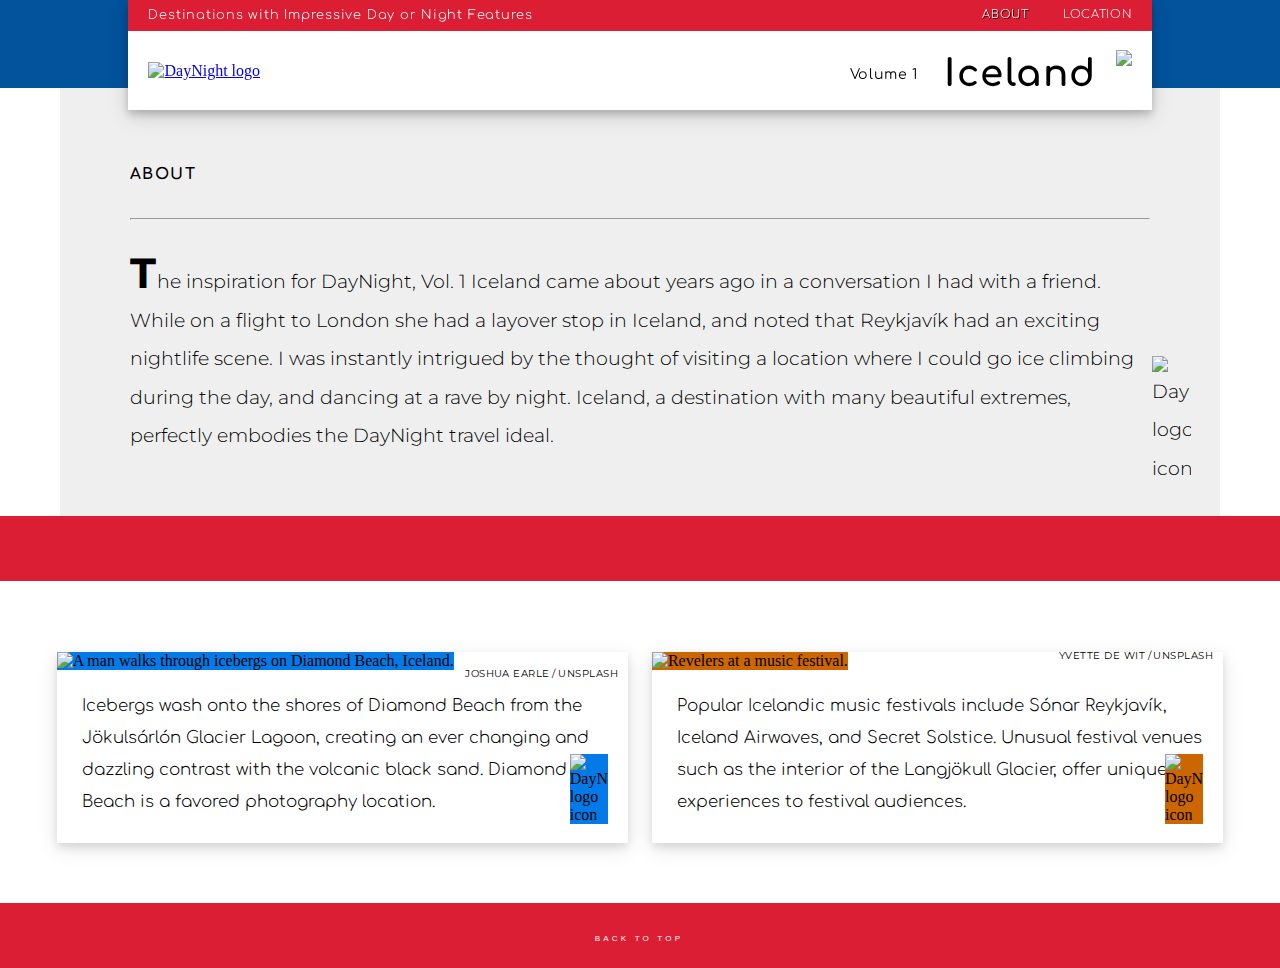
==== commit 93b01484: "Add files via upload" ====
--- a/about.html
+++ b/about.html
@@ -43,7 +43,7 @@
     <div class="introabtloc"> 
       <h3 class="slug">About</h3>
         <hr class="lineabout">
-        <p class="bodyabout"><span class="dropcap">T</span>he inspiration for DayNight, Vol. 1 Iceland began years ago in a conversation I had with a friend. While on a flight to London she had a layover stop in Iceland, and noted that Reykjavík had an exciting nightlife scene. I was instantly intrigued by the thought of visiting a location where I could go ice climbing during the day, and dancing at a rave by night. Iceland, a destination with many beautiful extremes, perfectly embodies my DayNight ideal. <img class="dn-icon dn-icon-abt" src="images/dnicon.svg" alt="DayNight logo icon"></p>
+        <p class="bodyabout"><span class="dropcap">T</span>he inspiration for DayNight, Vol. 1 Iceland came about years ago in a conversation I had with a friend. While on a flight to London she had a layover stop in Iceland, and noted that Reykjavík had an exciting nightlife scene. I was instantly intrigued by the thought of visiting a location where I could go ice climbing during the day, and dancing at a rave by night. Iceland, a destination with many beautiful extremes, perfectly embodies the DayNight travel ideal. <img class="dn-icon dn-icon-abt" src="images/dnicon.svg" alt="DayNight logo icon"></p>
     </div>
     <div class="redbar"></div>
     <div class="containerabt">        
@@ -51,12 +51,12 @@
 	    <img src="images/joshua-earle-unsplash-800x535.jpg" style="width:100%" alt="A man walks through icebergs on Diamond Beach, Iceland.">
         <div class="img6" role="img" aria-label="Diamond Beach on the Jökulsárlón Glacier Lagoon, Iceland"></div>         
         <h6 class="credit jeabt">Joshua Earle&#8239;/&#8239;Unsplash</h6>
-        <h3 class="captionout">Icebergs wash onto the shores of Diamond Beach from the Jökulsárlón Glacier Lagoon, creating a dazzling contrast with the volcanic black sand. Diamond Beach is a popular photography location.</h3> <img class="dn-icon dn-icon-abtcaptions" src="images/dnicon.svg" alt="DayNight logo icon">
+        <h3 class="captionout">Icebergs wash onto the shores of Diamond Beach from the Jökulsárlón Glacier Lagoon, creating an ever changing and dazzling contrast with the volcanic black sand. Diamond Beach is a favored photography location.</h3> <img class="dn-icon dn-icon-abtcaptions" src="images/dnicon.svg" alt="DayNight logo icon">
       </div>          
       <div class="box boxb">
         <img src="images/yvette-de-wit-unsplash-800x535.jpg" style="width:100%" alt="Revelers at a music festival.">
         <h6 class="credit ydwabt">Yvette de Wit&#8239;/&#8239;Unsplash</h6>
-        <h3 class="captionout">Popular Icelandic music festivals include Sónar Reykjavík, Iceland Airwaves, and Secret Solstice. Festival venues such as the interior of the Langjökull Glacier offer unique experiences to audiences.</h3> <img class="dn-icon dn-icon-abtcaptions" src="images/dnicon.svg" alt="DayNight logo icon">    
+        <h3 class="captionout">Popular Icelandic music festivals include Sónar Reykjavík, Iceland Airwaves, and Secret Solstice. Unusual festival venues such as the interior of the Langjökull Glacier, offer unique experiences to festival audiences.</h3> <img class="dn-icon dn-icon-abtcaptions" src="images/dnicon.svg" alt="DayNight logo icon">    
       </div>        
     </div>
 	<div class="redbar">
--- a/style.css
+++ b/style.css
@@ -84,7 +84,9 @@
   padding: 0% 0% 0% 0%;
 }
 h6.tagline {
-  text-transform: none;  
+  text-transform: none;
+  margin: 0% 0% 0% 0%;
+  padding: 0% 0% 0% 0%;
 } 
 .navleftbottom a:hover {
   opacity: 0.6;
@@ -165,7 +167,7 @@
   margin: 0% 10% 3% 10%; 
   padding: 0px 0px 0px 0px;
 }
-h2.herocopy {
+h2.herocopy, #dots, #more {
   color: #000; 
   font-family: 'Montserrat', sans-serif;
   font-weight: 300;
@@ -181,6 +183,22 @@
   font-size: 3vw;
   margin: 0px 0px 0px 0px;
   padding: 0px 1px 0px 0px; 
+}
+#dots {
+  margin: 0% 0% 0% 0%;
+  padding: 0% 0% 0% 0%; 
+}
+#more {
+  display: none;
+  margin: 0% 0% 0% 0%;
+  padding: 0% 0% 0% 0%; 
+}
+#myBtn {
+  color: #808080;
+  font-size: .9vw;
+  border: .5px solid #8D8D8D;
+  margin: 1% 0% 0% 10%;
+  padding: .3% .5% .3% .5%; 
 }
 h4.captionhero  {
   color: #FFF;
@@ -350,6 +368,16 @@
   position: absolute;
   left: 0;
   top: 0;
+}
+.googlemap iframe {
+  background-color: #037AE8;
+  position: absolute;
+  top: 0;
+  left: 0;
+  width: 100% !important;
+  height: 100% !important; 
+  margin: 0px 0px;
+  padding: 0px 0px;
 }
 .iceland-tourist-map {
   width: 88%;
@@ -396,7 +424,7 @@
   border-style: solid;
   border-color: black transparent transparent transparent;
 }
-/* show popup text when mouse over popup container */
+/* show popup text, mouse over popup container */
 .popup:hover .popuptext {
   visibility: visible;
 }
@@ -717,9 +745,9 @@
   .ula {
 	padding: 0% 7% 0% 0%;	
   }
-img.dnlogo {
-  height: 3.2vw;
-}
+  img.dnlogo {
+    height: 3.2vw;
+  }
   h5.vol {
 	font-size: 1.1vw;
     padding: 1.5% 5.5% 0% 0%;
@@ -746,7 +774,7 @@
     margin: 0% 10% 4% 10%; 
     padding: 0px 0px 0px 0px;
   }
-  h2.herocopy {
+  h2.herocopy, #dots, #more {
 	font-size: 1.6vw;
     line-height: 3.1vw;
   }
@@ -887,7 +915,7 @@
     margin: 0% 10% 3% 10%; 
     padding: 0px 0px 0px 0px;
   }
-  h2.herocopy {
+  h2.herocopy, #dots, #more {
 	font-size: 1.8vw;
     line-height: 3.2vw;
   }
@@ -1007,7 +1035,7 @@
   h5.vol {
 	font-size: 1.3vw;
 	font-weight: 400;
-	padding: 1.5% 8.5% 0% 0%;
+	padding: 1.5% 8% 0% 0%;
   }
   h1.country {
     font-size: 4vw;
@@ -1025,13 +1053,13 @@
     padding: 0px 0px 600px 0px;
   }
   h2.blurb {
-    font-size: 4.5vw;
-    line-height: 6vw;
+    font-size: 4vw;
+    line-height: 6.5vw;
     margin: 0% 10% 6% 10%; 
   }
-  h2.herocopy {
-	font-size: 2.2vw;
-    line-height: 4.4vw;
+  h2.herocopy, #dots, #more {
+	font-size: 2.1vw;
+    line-height: 4.2vw;
   }
   h4.captionhero  {
 	font-size: 1.9vw;
@@ -1052,6 +1080,13 @@
     font-size: 1.7vw;
     padding: 5.5% 6% 3% 6%;
   }
+  #myBtn {
+	font-size: 1.6vw;
+	position: relative;
+	bottom: -10px;
+    margin: 0% 0% 0% 10%;
+    padding: .5% 1.5% .5% 1.5%; 
+  }
   p.bodyabout, p.bodylocation {
 	font-size: 2.4vw;
 	font-weight: 300;
@@ -1062,8 +1097,8 @@
   }
   /* captions for about page pix */
   h3.captionout { 
-    font-size: 2.1vw;
-    line-height: 3.6vw;
+    font-size: 2vw;
+    line-height: 3.5vw;
     padding: 20px 20px 0px 25px;
   }
   .boxa, .boxb  {
@@ -1111,7 +1146,7 @@
   /* container image text */
   .caption-container, .caption-container-night {
 	font-weight: 300;
-	font-size: 2vw;
+	font-size: 1.8vw;
 	line-height: 3vw;
 	margin: 0px 0px 0px 0px;
   }
@@ -1200,7 +1235,7 @@
     margin: 0% 10% 17% 7%; 
     padding: 0px 0px 0px 0px;
   }
-  h2.herocopy {
+  h2.herocopy, #dots, #more {
 	font-size: 3.9vw;
 	font-weight: 400;
     line-height: 6.4vw;
@@ -1231,6 +1266,13 @@
     font-size: 3vw;
     padding: 10% 6% 6% 6%;
   }
+  #myBtn {
+	font-size: 1.6vw;
+	position: relative;
+	bottom: -10px;
+    margin: 0% 0% 0% 10%;
+    padding: .5% 1.5% .5% 1.5%; 
+  }
   p.bodyabout, p.bodylocation {
 	font-size: 3.4vw;
     line-height: 6vw;	
@@ -1347,14 +1389,32 @@
 	font-size: 2.4vw;
 	letter-spacing: .15em;
   }
-  h2.herocopy {
-	font-size: 4.5vw;
+  h2.herocopy, #dots, #more {
+	font-size: 3.9vw;
+  }
+  #dots {
+    margin: 0% 0% 0% 0%;
+    padding: 0% 0% 0% 0%; 
+  }
+  #more {
+    display: none;
+    margin: 0% 0% 0% 0%;
+    padding: 0% 0% 0% 0%; 
+  }
+  #myBtn {
+    color: #808080;
+	font-size: 2.7vw;
+    border: .5px solid #8D8D8D;
+	position: relative;
+	bottom: 10px;
+    margin: 0% 0% 0% 7%;
+    padding: 1% 2% 1% 2%; 
   }
   .dn-icon {
     width: 5.5vw;
   }
   .dn-icon-index {
-    bottom: -15px;
+    bottom: 0px;
   }
   .dn-icon-loc, .dn-icon-abt {
     margin: 0% 4% 3.5% 0%;
@@ -1378,14 +1438,32 @@
     margin: 0px 0px 0px 0px; 
     padding: 0px 0px 400px 0px;
   }
-.boxa, .boxb {
+  .boxa, .boxb {
     padding: 0% 0% 25px 0%;
+  }
+  #dots {
+    margin: 0% 0% 0% 0%;
+    padding: 0% 0% 0% 0%; 
+  }
+  #more {
+    display: none;
+    margin: 0% 0% 0% 0%;
+    padding: 0% 0% 0% 0%; 
+  }
+  #myBtn {
+    color: #808080;
+	font-size: 3vw;
+    border: .5px solid #8D8D8D;
+	position: relative;
+	bottom: 10px;
+    margin: 0% 0% 0% 7%;
+    padding: 1% 2% 1% 2%; 
   }
   .dn-icon {
     width: 6vw;
   }
   .dn-icon-index {
-    bottom: -15px;
+    bottom: 0px;
   }
   .dn-icon-loc, .dn-icon-abt {
     margin: 0% 4% 3.5% 0%;
@@ -1401,22 +1479,22 @@
     width: 19vw;
   }
   .saudarkrokur {
-    top: 33.5%;
+    top: 34%;
   }
   .akureyri {
-    top: 35.2%;
+    top: 35.7%;
   }
   .egilsstadir {
-    top: 38%;
+    top: 38.5%;
   }
   .borgarnes {
-    top: 54%;
+    top: 54.5%;
   }
   .grindavik {
-    top: 64.5%;
+    top: 65%;
   }
   .vatnajokull {
-    top: 57.5%;
+    top: 58%;
   }	
   .pop1 .text1 {
 	margin-left: -70px;
@@ -1432,6 +1510,24 @@
   }
   .boxa, .boxb  {
     padding: 0% 0% 20px 0%;
+  }
+  #dots {
+    margin: 0% 0% 0% 0%;
+    padding: 0% 0% 0% 0%; 
+  }
+  #more {
+    display: none;
+    margin: 0% 0% 0% 0%;
+    padding: 0% 0% 0% 0%; 
+  }
+  #myBtn {
+    color: #808080;
+	font-size: 4vw;
+    border: .5px solid #8D8D8D;
+	position: relative;
+	bottom: 10px;
+    margin: 0% 0% 0% 7%;
+    padding: 1.5% 2.5% 1.5% 2.5%; 
   }
   .dn-icon {
     width: 6.5vw;
@@ -1477,4 +1573,4 @@
     margin-left: -100px;
   }	
 }
-/* SMALLER MQs end */
+/* SMALLER MQs end */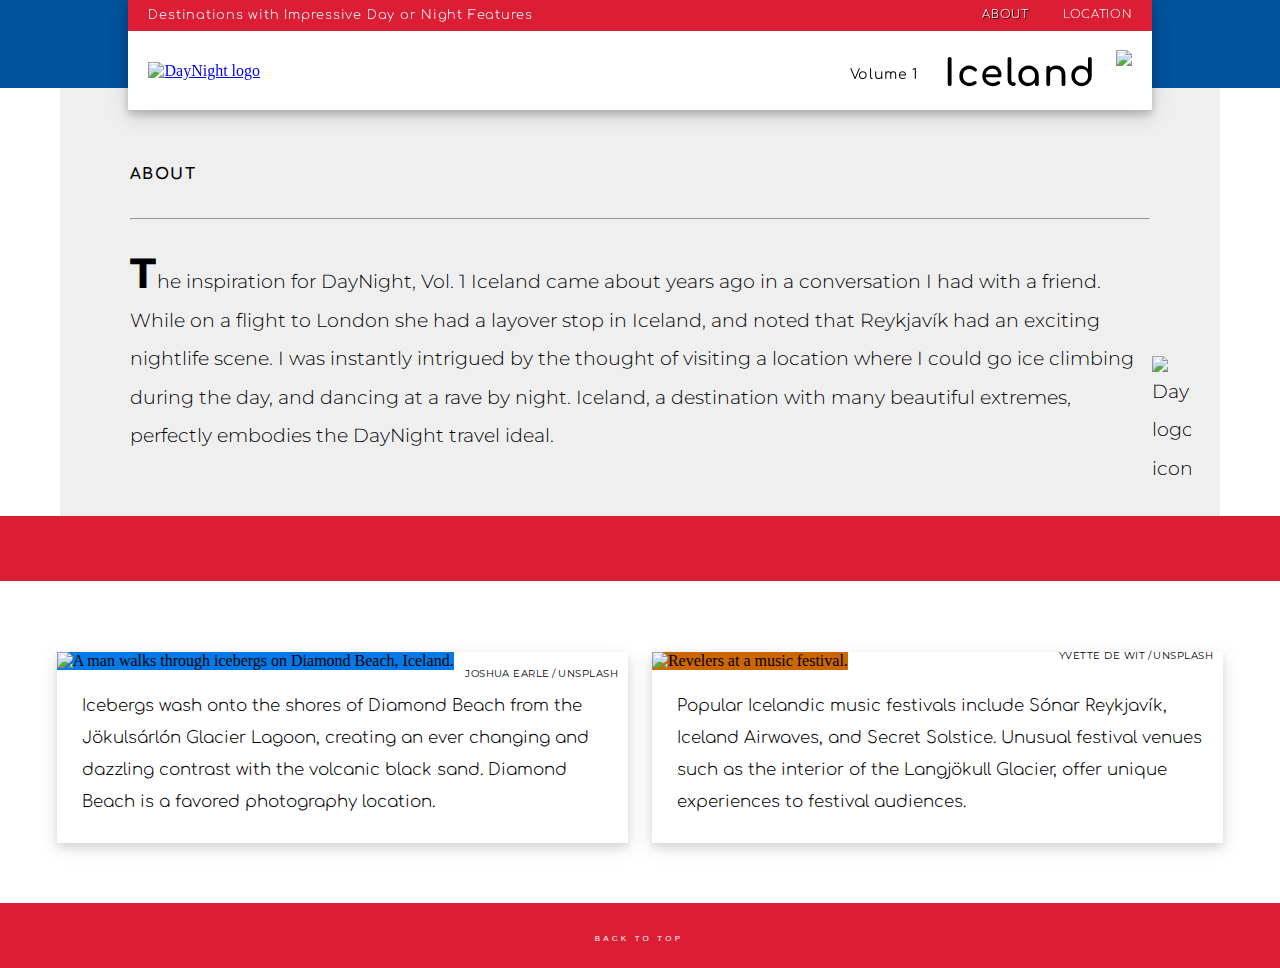
==== commit 5e21efc7: "Add files via upload" ====
--- a/about.html
+++ b/about.html
@@ -51,20 +51,17 @@
 	    <img src="images/joshua-earle-unsplash-800x535.jpg" style="width:100%" alt="A man walks through icebergs on Diamond Beach, Iceland.">
         <div class="img6" role="img" aria-label="Diamond Beach on the Jökulsárlón Glacier Lagoon, Iceland"></div>         
         <h6 class="credit jeabt">Joshua Earle&#8239;/&#8239;Unsplash</h6>
-        <h3 class="captionout">Icebergs wash onto the shores of Diamond Beach from the Jökulsárlón Glacier Lagoon, creating an ever changing and dazzling contrast with the volcanic black sand. Diamond Beach is a favored photography location.</h3> <img class="dn-icon dn-icon-abtcaptions" src="images/dnicon.svg" alt="DayNight logo icon">
+        <h3 class="captionout">Icebergs wash onto the shores of Diamond Beach from the Jökulsárlón Glacier Lagoon, creating an ever changing and dazzling contrast with the volcanic black sand. Diamond Beach is a favored photography location.</h3>
       </div>          
       <div class="box boxb">
         <img src="images/yvette-de-wit-unsplash-800x535.jpg" style="width:100%" alt="Revelers at a music festival.">
         <h6 class="credit ydwabt">Yvette de Wit&#8239;/&#8239;Unsplash</h6>
-        <h3 class="captionout">Popular Icelandic music festivals include Sónar Reykjavík, Iceland Airwaves, and Secret Solstice. Unusual festival venues such as the interior of the Langjökull Glacier, offer unique experiences to festival audiences.</h3> <img class="dn-icon dn-icon-abtcaptions" src="images/dnicon.svg" alt="DayNight logo icon">    
+        <h3 class="captionout">Popular Icelandic music festivals include Sónar Reykjavík, Iceland Airwaves, and Secret Solstice. Unusual festival venues such as the interior of the Langjökull Glacier, offer unique experiences to festival audiences.</h3>
       </div>        
     </div>
 	<div class="redbar">
     <div class="backtotop"><h4><a href="#top">Back To Top</a></h4></div>
       </div>
-    <!--<div class="bluebar">
-    <div class="backtotop"><h4><a href="#top">Back To Top</a></h4></div>
-      </div>-->
 	<script src="daynight.js"></script>
   </body>
 </html>
--- a/style.css
+++ b/style.css
@@ -200,6 +200,12 @@
   margin: 1% 0% 0% 10%;
   padding: .3% .5% .3% .5%; 
 }
+#myBtn:hover {
+  background-color: #E7F2FD;
+}
+#myBtn:focus {
+  outline: none;
+}
 h4.captionhero  {
   color: #FFF;
   background-color: rgb(0,0,0);
@@ -1099,7 +1105,7 @@
   h3.captionout { 
     font-size: 2vw;
     line-height: 3.5vw;
-    padding: 20px 20px 0px 25px;
+    padding: 20px 20px 0px 5.7%;
   }
   .boxa, .boxb  {
     padding: 0% 0% 45px 0%;
@@ -1573,4 +1579,4 @@
     margin-left: -100px;
   }	
 }
-/* SMALLER MQs end */+/* SMALLER MQs end */
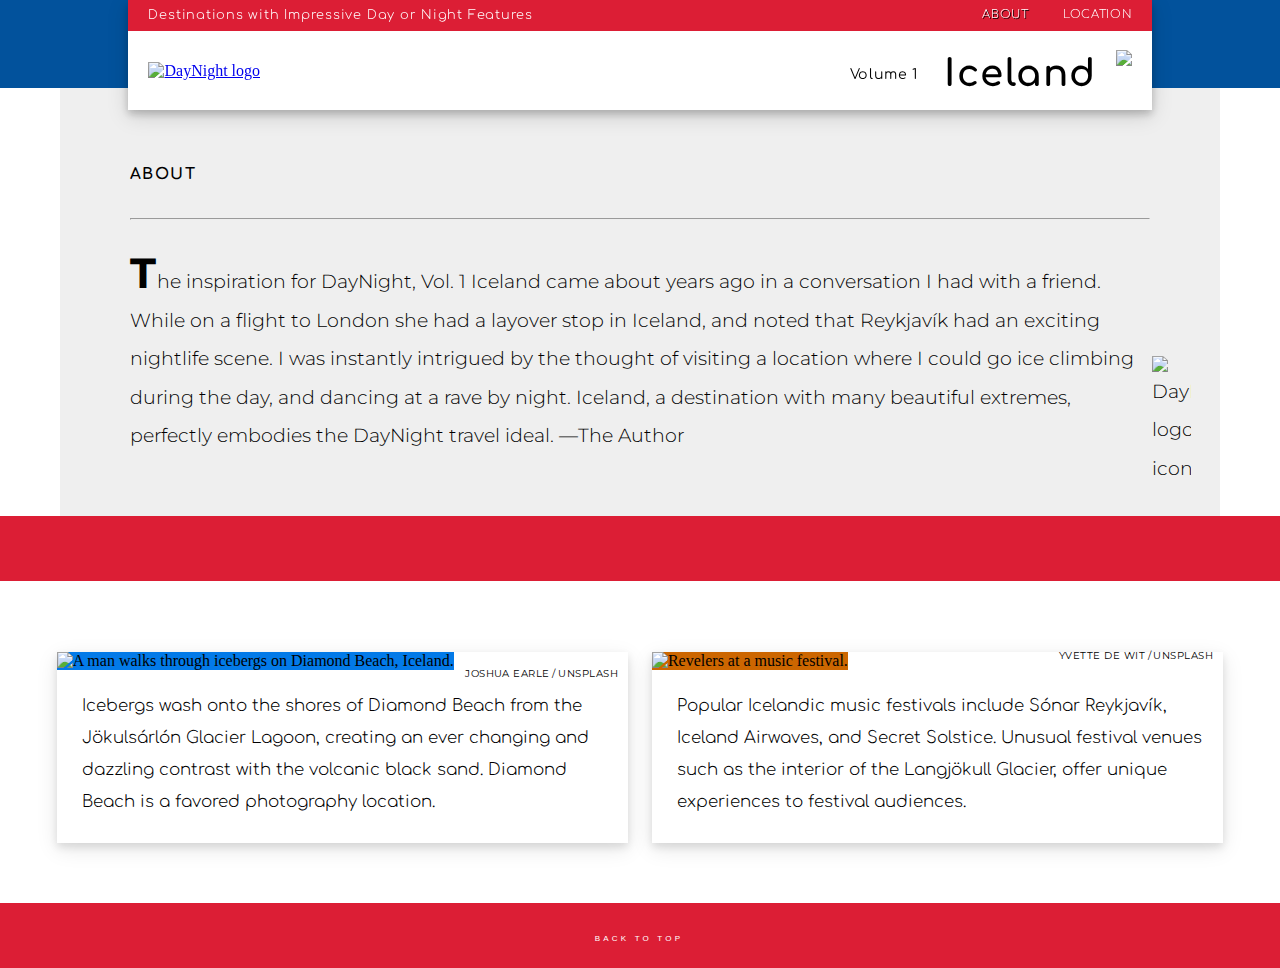
==== commit 7291c2fd: "Update about.html" ====
--- a/about.html
+++ b/about.html
@@ -43,7 +43,7 @@
     <div class="introabtloc"> 
       <h3 class="slug">About</h3>
         <hr class="lineabout">
-        <p class="bodyabout"><span class="dropcap">T</span>he inspiration for DayNight, Vol. 1 Iceland came about years ago in a conversation I had with a friend. While on a flight to London she had a layover stop in Iceland, and noted that Reykjavík had an exciting nightlife scene. I was instantly intrigued by the thought of visiting a location where I could go ice climbing during the day, and dancing at a rave by night. Iceland, a destination with many beautiful extremes, perfectly embodies the DayNight travel ideal. <img class="dn-icon dn-icon-abt" src="images/dnicon.svg" alt="DayNight logo icon"></p>
+        <p class="bodyabout"><span class="dropcap">T</span>he inspiration for DayNight, Vol. 1 Iceland came about years ago in a conversation I had with a friend. While on a flight to London she had a layover stop in Iceland, and noted that Reykjavík had an exciting nightlife scene. I was instantly intrigued by the thought of visiting a location where I could go ice climbing during the day, and dancing at a rave by night. Iceland, a destination with many beautiful extremes, perfectly embodies the DayNight travel ideal. —The Author<img class="dn-icon dn-icon-abt" src="images/dnicon.svg" alt="DayNight logo icon"></p>
     </div>
     <div class="redbar"></div>
     <div class="containerabt">        
